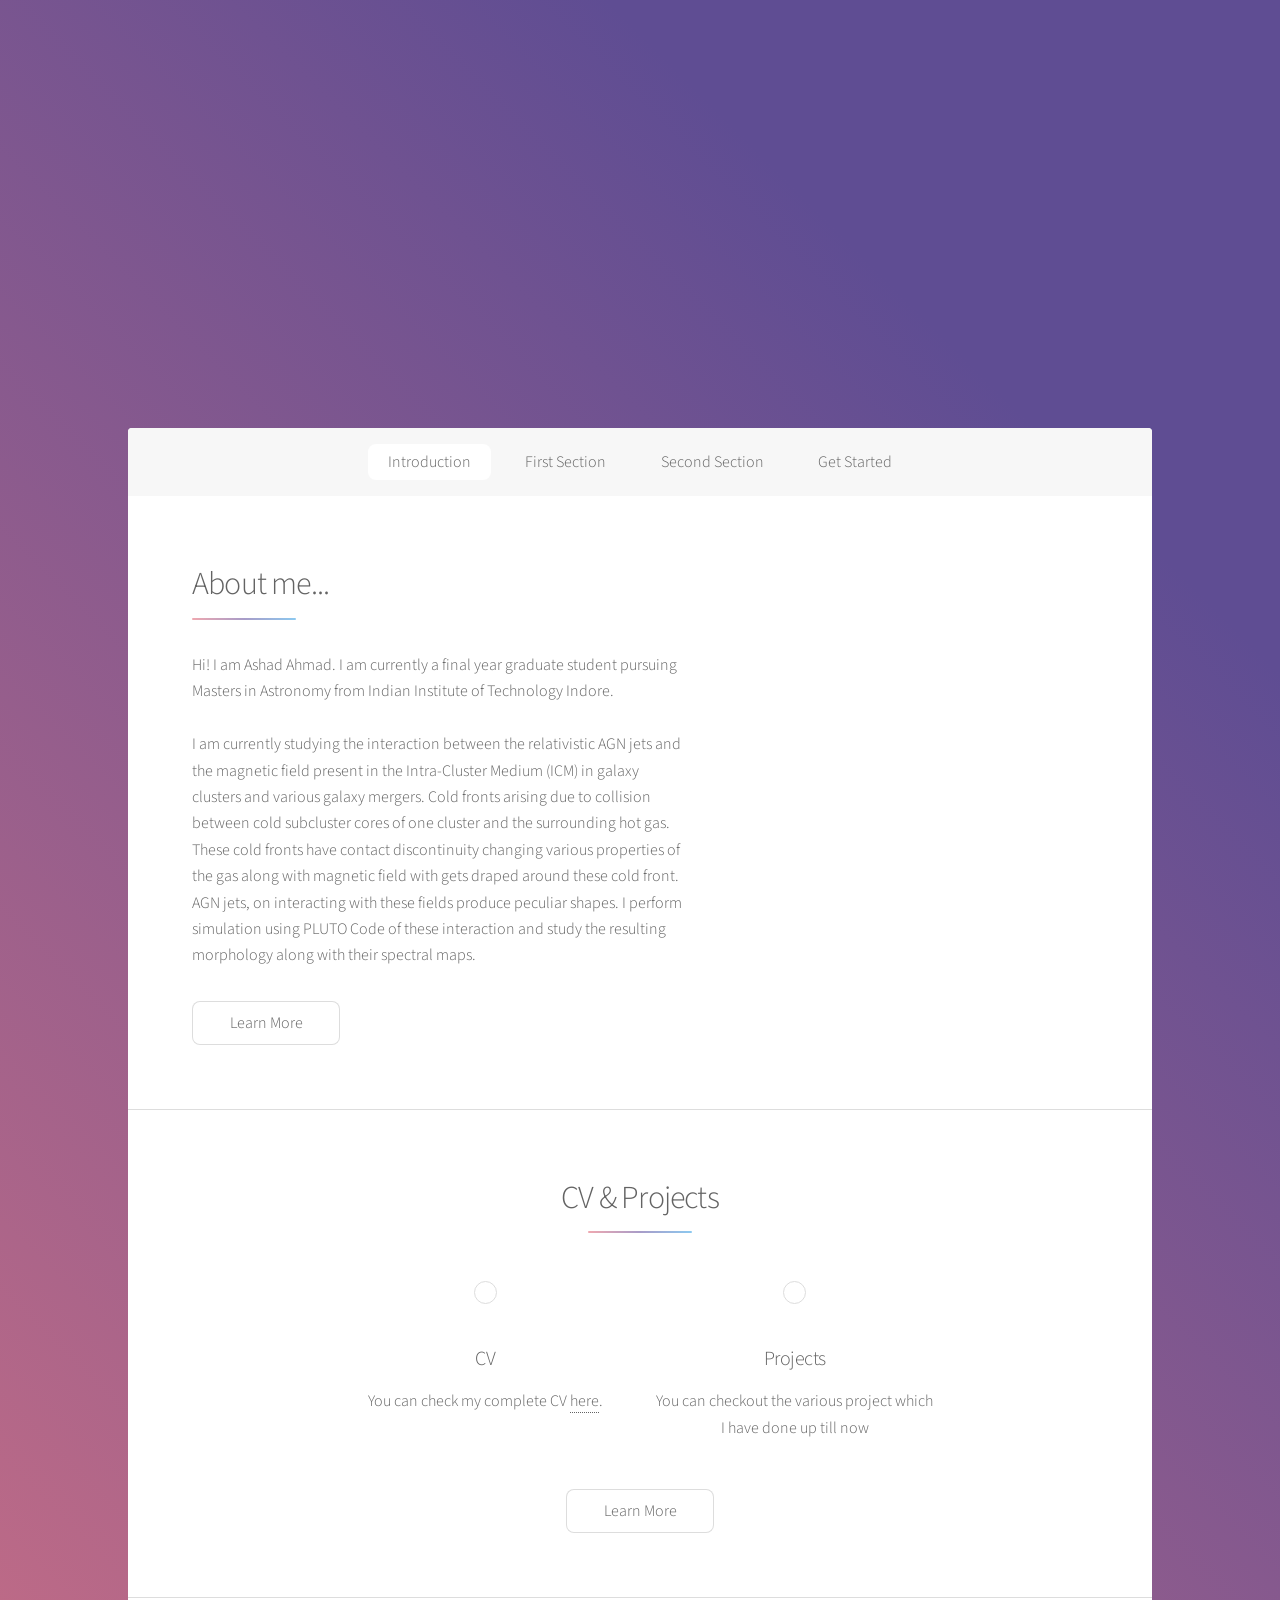
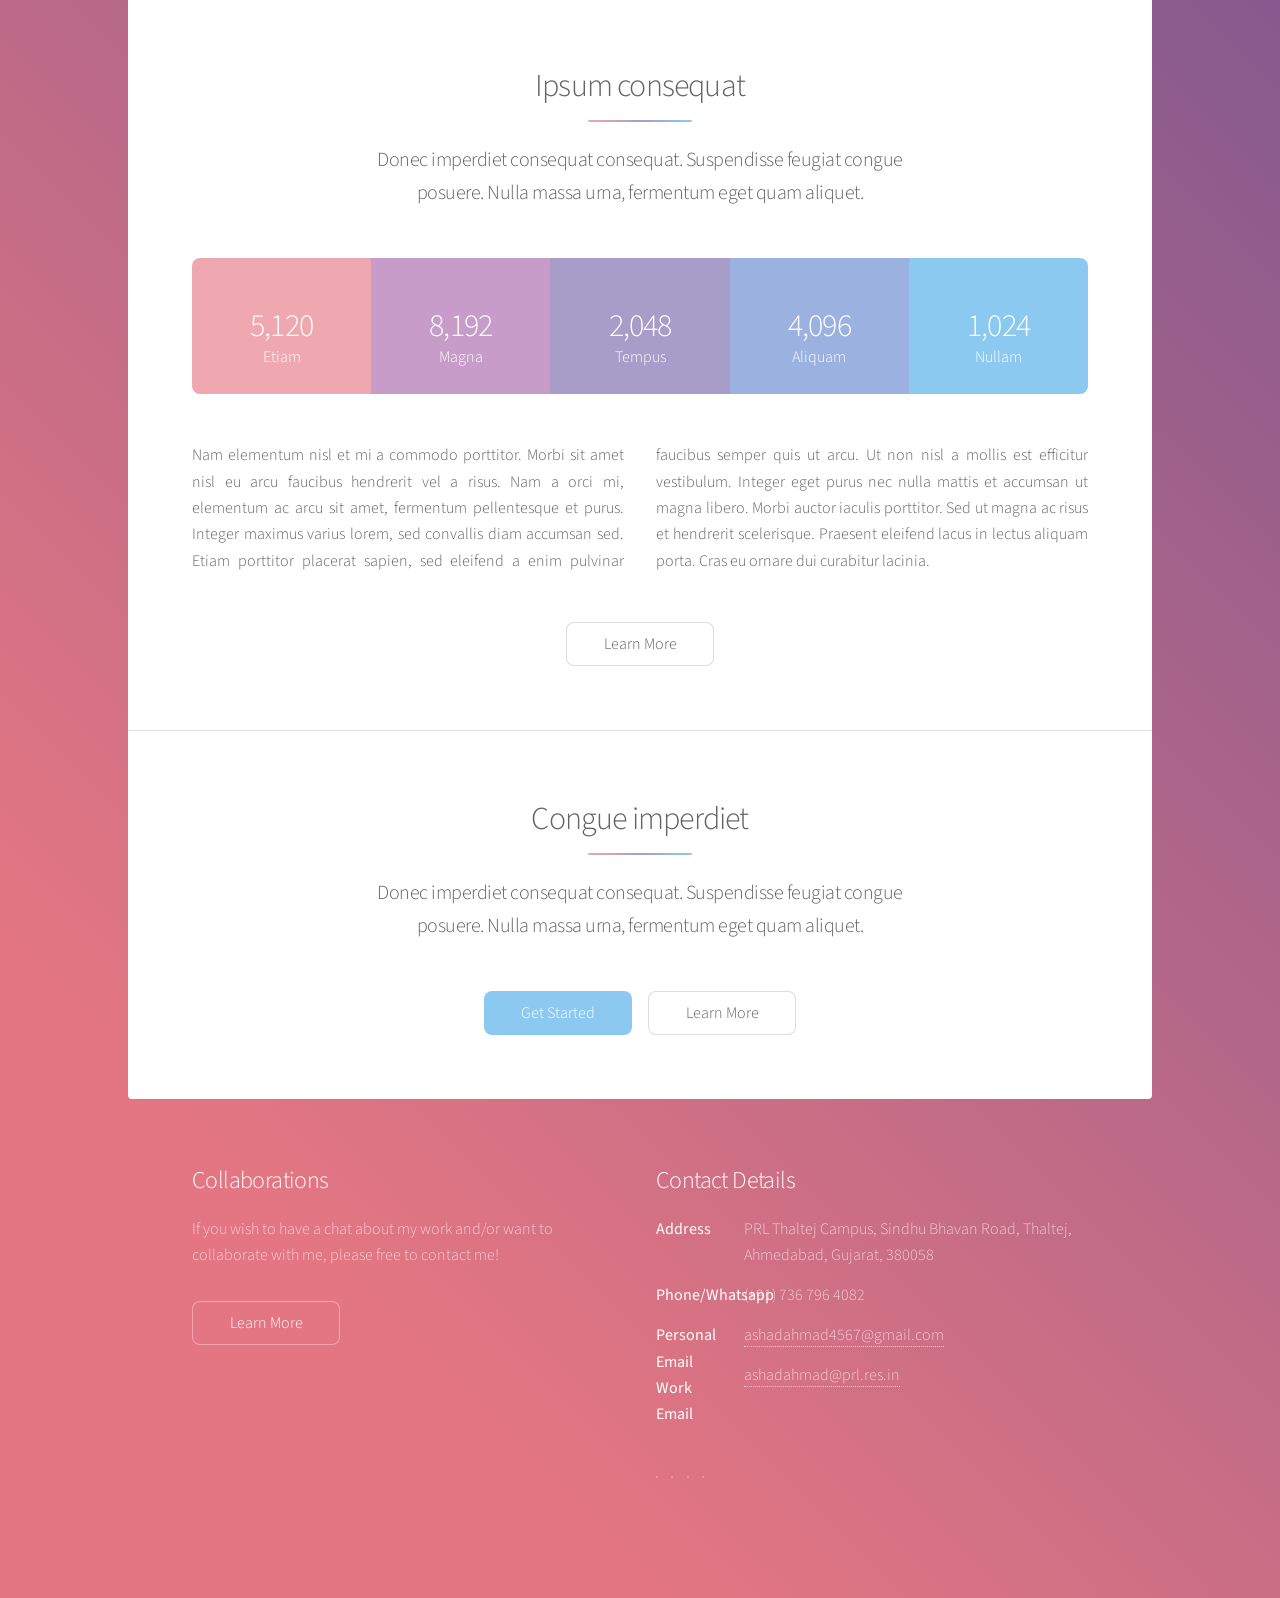
==== index.html @ d3d6478f "Updated video intro and animations" ====
<!DOCTYPE HTML>

<html>
	<head>
		<title>Ashad Ahmad</title>
		<meta charset="utf-8" />
		<meta name="viewport" content="width=device-width, initial-scale=1, user-scalable=no" />
		<link rel="stylesheet" href="assets/css/main.css" />
		<noscript><link rel="stylesheet" href="assets/css/noscript.css" /></noscript>
	</head>
	<body class="is-preload">

		<!-- Wrapper -->
			<div id="wrapper">

				<!-- Header -->
					<header id="header" class="alt">
						<div class="logo-container">
							<video class="logo-video" autoplay muted playsinline loop>
								<source src="images/avataar_vid.mp4" type="video/mp4" />
								Your browser does not support the video tag.
							</video>
						</div>
						<h1>Ashad Ahmad</h1>
						<p id="delayed-intro" class="hidden">Junior Research Fellow | Physical Research Laboratory (PRL), Ahmedabad | Aspiring Astrophysicist</p>

					</header>

				<!-- Nav -->
					<nav id="nav">
						<ul>
							<li><a href="#intro" class="active">Introduction</a></li>
							<li><a href="#first">First Section</a></li>
							<li><a href="#second">Second Section</a></li>
							<li><a href="#cta">Get Started</a></li>
						</ul>
					</nav>

				<!-- Main -->
					<div id="main">

						<!-- Introduction -->
							<section id="intro" class="main">
								<div class="spotlight">
									<div class="content">
										<header class="major">
											<h2>About me...</h2>
										</header>
										<p>Hi! I am Ashad Ahmad. I am currently a final year graduate student pursuing Masters
											in Astronomy from Indian Institute of Technology Indore. <br>
											<br>
											I am currently studying the interaction between the relativistic AGN jets and the magnetic field present in the Intra-Cluster Medium (ICM) in galaxy clusters and various galaxy mergers. Cold fronts arising due to collision between cold subcluster cores of one cluster and the surrounding hot gas. These cold fronts have contact discontinuity changing various properties of the gas along with magnetic field with gets draped around these cold front. AGN jets, on interacting with these fields produce peculiar shapes. I perform simulation using PLUTO Code of these interaction and study the resulting morphology along with their spectral maps.  
										</p>
										<ul class="actions">
											<li><a href="generic.html" class="button">Learn More</a></li>
										</ul>
									</div>
									<span class="image"><img src="images/asad_crpp.jpg" alt="" /></span>
								</div>
							</section>

						<!-- First Section -->
							<section id="first" class="main special">
								<header class="major">
									<h2>CV & Projects</h2>
								</header>
								<ul class="features">
									<li>
										<span class="icon major style3 fa-copy"></span>
										<h3>CV</h3>
										<p>You can check my complete CV <a href="my_cv.pdf" download="CV">here</a>.</p>
									</li>
									<li>
										<span class="icon solid major style1 fa-code"></span>
										<h3>Projects</h3>
										<p>You can checkout the various project which I have done up till now</p>
									</li>
									<!-- <li>
										<span class="icon major style5 fa-gem"></span>
										<h3>Dolor nullam</h3>
										<p>Sed lorem amet ipsum dolor et amet nullam consequat a feugiat consequat tempus veroeros sed consequat.</p>
									</li> -->
								</ul>
								<footer class="major">
									<ul class="actions special">
										<li><a href="generic.html" class="button">Learn More</a></li>
									</ul>
								</footer>
							</section>

						<!-- Second Section -->
							<section id="second" class="main special">
								<header class="major">
									<h2>Ipsum consequat</h2>
									<p>Donec imperdiet consequat consequat. Suspendisse feugiat congue<br />
									posuere. Nulla massa urna, fermentum eget quam aliquet.</p>
								</header>
								<ul class="statistics">
									<li class="style1">
										<span class="icon solid fa-code-branch"></span>
										<strong>5,120</strong> Etiam
									</li>
									<li class="style2">
										<span class="icon fa-folder-open"></span>
										<strong>8,192</strong> Magna
									</li>
									<li class="style3">
										<span class="icon solid fa-signal"></span>
										<strong>2,048</strong> Tempus
									</li>
									<li class="style4">
										<span class="icon solid fa-laptop"></span>
										<strong>4,096</strong> Aliquam
									</li>
									<li class="style5">
										<span class="icon fa-gem"></span>
										<strong>1,024</strong> Nullam
									</li>
								</ul>
								<p class="content">Nam elementum nisl et mi a commodo porttitor. Morbi sit amet nisl eu arcu faucibus hendrerit vel a risus. Nam a orci mi, elementum ac arcu sit amet, fermentum pellentesque et purus. Integer maximus varius lorem, sed convallis diam accumsan sed. Etiam porttitor placerat sapien, sed eleifend a enim pulvinar faucibus semper quis ut arcu. Ut non nisl a mollis est efficitur vestibulum. Integer eget purus nec nulla mattis et accumsan ut magna libero. Morbi auctor iaculis porttitor. Sed ut magna ac risus et hendrerit scelerisque. Praesent eleifend lacus in lectus aliquam porta. Cras eu ornare dui curabitur lacinia.</p>
								<footer class="major">
									<ul class="actions special">
										<li><a href="generic.html" class="button">Learn More</a></li>
									</ul>
								</footer>
							</section>

						<!-- Get Started -->
							<section id="cta" class="main special">
								<header class="major">
									<h2>Congue imperdiet</h2>
									<p>Donec imperdiet consequat consequat. Suspendisse feugiat congue<br />
									posuere. Nulla massa urna, fermentum eget quam aliquet.</p>
								</header>
								<footer class="major">
									<ul class="actions special">
										<li><a href="generic.html" class="button primary">Get Started</a></li>
										<li><a href="generic.html" class="button">Learn More</a></li>
									</ul>
								</footer>
							</section>

					</div>

				<!-- Footer -->
					<footer id="footer">
						<section>
							<h2>Collaborations</h2>
							<p>If you wish to have a chat about my work and/or want to collaborate with me,
								please free to contact me!
							</p>
							<ul class="actions">
								<li><a href="generic.html" class="button">Learn More</a></li>
							</ul>
						</section>
						<section>
							<h2>Contact Details</h2>
							<dl class="alt">
								<dt>Address</dt>
								<dd>PRL Thaltej Campus, Sindhu Bhavan Road,
									Thaltej, Ahmedabad, Gujarat, 380058
								</dd>
								<dt>Phone/Whatsapp</dt>
								<dd>(+91) 736 796 4082</dd>
								<dt>Personal Email</dt>
								<dd><a href="#">ashadahmad4567@gmail.com</a></dd>
								<dt>Work Email</dt>
								<dd><a href="#">ashadahmad@prl.res.in</a></dd>
							</dl>
							<ul class="icons">
								<li><a href="https://twitter.com/ahmadasad_7869" class="icon brands fa-twitter alt"><span class="label">Twitter</span></a></li>
								<li><a href="https://www.facebook.com/ashadahmad4567" class="icon brands fa-facebook-f alt"><span class="label">Facebook</span></a></li>
								<li><a href="https://www.instagram.com/ashadahmad4567/" class="icon brands fa-instagram alt"><span class="label">Instagram</span></a></li>
								<li><a href="https://github.com/ashadahmad7869" class="icon brands fa-github alt"><span class="label">GitHub</span></a></li>
							</ul>
						</section>
					</footer>

			</div>

		<!-- Scripts -->
			<script src="assets/js/jquery.min.js"></script>
			<script src="assets/js/jquery.scrollex.min.js"></script>
			<script src="assets/js/jquery.scrolly.min.js"></script>
			<script src="assets/js/browser.min.js"></script>
			<script src="assets/js/breakpoints.min.js"></script>
			<script src="assets/js/util.js"></script>
			<script src="assets/js/main.js"></script>
			<script>
				window.addEventListener("load", () => {
					setTimeout(() => {
						const intro = document.getElementById("delayed-intro");
						if (intro) {
							intro.classList.remove("hidden");
							intro.classList.add("fade-in");
						}
					}, 2000); // delay in milliseconds
				});
			</script>

	</body>
</html>
---- assets/css/main.css ----
@import url(fontawesome-all.min.css);
@import 'https://fonts.googleapis.com/css?family=Source+Sans+Pro:300,400';

/*
	Stellar by HTML5 UP
	html5up.net | @ajlkn
	Free for personal and commercial use under the CCA 3.0 license (html5up.net/license)
*/

html, body, div, span, applet, object,
iframe, h1, h2, h3, h4, h5, h6, p, blockquote,
pre, a, abbr, acronym, address, big, cite,
code, del, dfn, em, img, ins, kbd, q, s, samp,
small, strike, strong, sub, sup, tt, var, b,
u, i, center, dl, dt, dd, ol, ul, li, fieldset,
form, label, legend, table, caption, tbody,
tfoot, thead, tr, th, td, article, aside,
canvas, details, embed, figure, figcaption,
footer, header, hgroup, menu, nav, output, ruby,
section, summary, time, mark, audio, video {
	margin: 0;
	padding: 0;
	border: 0;
	font-size: 100%;
	font: inherit;
	vertical-align: baseline;}

article, aside, details, figcaption, figure,
footer, header, hgroup, menu, nav, section {
	display: block;}

body {
	line-height: 1;
}

ol, ul {
	list-style: none;
}

blockquote, q {
	quotes: none;
}

	blockquote:before, blockquote:after, q:before, q:after {
		content: '';
		content: none;
	}

table {
	border-collapse: collapse;
	border-spacing: 0;
}

body {
	-webkit-text-size-adjust: none;
}

mark {
	background-color: transparent;
	color: inherit;
}

input::-moz-focus-inner {
	border: 0;
	padding: 0;
}

input, select, textarea {
	-moz-appearance: none;
	-webkit-appearance: none;
	-ms-appearance: none;
	appearance: none;
}

/* Basic */

	@-ms-viewport {
		width: device-width;
	}

	body {
		-ms-overflow-style: scrollbar;
	}

	@media screen and (max-width: 480px) {

		html, body {
			min-width: 320px;
		}

	}

	html {
		box-sizing: border-box;
	}

	*, *:before, *:after {
		box-sizing: inherit;
	}

	body {
		background-color: #935d8c;
		background-image: url("images/overlay.png"), -moz-linear-gradient(45deg, #e37682 15%, #5f4d93 85%);
		background-image: url("images/overlay.png"), -webkit-linear-gradient(45deg, #e37682 15%, #5f4d93 85%);
		background-image: url("images/overlay.png"), -ms-linear-gradient(45deg, #e37682 15%, #5f4d93 85%);
		background-image: url("images/overlay.png"), linear-gradient(45deg, #e37682 15%, #5f4d93 85%);
	}

	/* body {
		background-image: url('/images/starry_bg.jpg');
		background-size: cover;
		background-position: center;
		background-attachment: scroll;
		background-repeat: no-repeat;
		background-color: black; 
	  } 
	*/

		body.is-preload *, body.is-preload *:before, body.is-preload *:after {
			-moz-animation: none !important;
			-webkit-animation: none !important;
			-ms-animation: none !important;
			animation: none !important;
			-moz-transition: none !important;
			-webkit-transition: none !important;
			-ms-transition: none !important;
			transition: none !important;
		}

/* Type */

	body {
		background-color: #935d8c;
		color: rgba(255, 255, 255, 0.65);
	}

	body, input, select, textarea {
		font-family: "Source Sans Pro", Helvetica, sans-serif;
		font-size: 17pt;
		font-weight: 300;
		line-height: 1.65;
	}

		@media screen and (max-width: 1680px) {

			body, input, select, textarea {
				font-size: 14pt;
			}

		}

		@media screen and (max-width: 1280px) {

			body, input, select, textarea {
				font-size: 12pt;
			}

		}

		@media screen and (max-width: 360px) {

			body, input, select, textarea {
				font-size: 11pt;
			}

		}

	a {
		-moz-transition: color 0.2s ease, border-bottom 0.2s ease;
		-webkit-transition: color 0.2s ease, border-bottom 0.2s ease;
		-ms-transition: color 0.2s ease, border-bottom 0.2s ease;
		transition: color 0.2s ease, border-bottom 0.2s ease;
		text-decoration: none;
		border-bottom: dotted 1px;
		color: inherit;
	}

		a:hover {
			border-bottom-color: transparent;
		}

	strong, b {
		font-weight: 400;
	}

	em, i {
		font-style: italic;
	}

	p {
		margin: 0 0 2em 0;
	}

		p.content {
			-moz-columns: 20em 2;
			-webkit-columns: 20em 2;
			-ms-columns: 20em 2;
			columns: 20em 2;
			-moz-column-gap: 2em;
			-webkit-column-gap: 2em;
			-ms-column-gap: 2em;
			column-gap: 2em;
			text-align: justify;
		}

	h1, h2, h3, h4, h5, h6 {
		font-weight: 300;
		line-height: 1.5;
		margin: 0 0 0.7em 0;
		letter-spacing: -0.025em;
	}

		h1 a, h2 a, h3 a, h4 a, h5 a, h6 a {
			color: inherit;
			text-decoration: none;
		}

	h1 {
		font-size: 2.5em;
		line-height: 1.2;
	}

	h2 {
		font-size: 1.5em;
	}

	h3 {
		font-size: 1.25em;
	}

	h4 {
		font-size: 1.1em;
	}

	h5 {
		font-size: 0.9em;
	}

	h6 {
		font-size: 0.7em;
	}

	@media screen and (max-width: 736px) {

		h1 {
			font-size: 2em;
		}

	}

	sub {
		font-size: 0.8em;
		position: relative;
		top: 0.5em;
	}

	sup {
		font-size: 0.8em;
		position: relative;
		top: -0.5em;
	}

	blockquote {
		border-left: solid 4px;
		font-style: italic;
		margin: 0 0 2em 0;
		padding: 0.5em 0 0.5em 2em;
	}

	code {
		border-radius: 8px;
		border: solid 1px;
		font-family: "Courier New", monospace;
		font-size: 0.9em;
		margin: 0 0.25em;
		padding: 0.25em 0.65em;
	}

	pre {
		-webkit-overflow-scrolling: touch;
		font-family: "Courier New", monospace;
		font-size: 0.9em;
		margin: 0 0 2em 0;
	}

		pre code {
			display: block;
			line-height: 1.75;
			padding: 1em 1.5em;
			overflow-x: auto;
		}

	hr {
		border: 0;
		border-bottom: solid 1px;
		margin: 2em 0;
	}

		hr.major {
			margin: 3em 0;
		}

	.align-left {
		text-align: left;
	}

	.align-center {
		text-align: center;
	}

	.align-right {
		text-align: right;
	}

	input, select, textarea {
		color: #ffffff;
	}

	a:hover {
		color: #ffffff;
	}

	strong, b {
		color: #ffffff;
	}

	h1, h2, h3, h4, h5, h6 {
		color: #ffffff;
	}

	blockquote {
		border-left-color: rgba(255, 255, 255, 0.35);
	}

	code {
		background: rgba(255, 255, 255, 0.075);
		border-color: rgba(255, 255, 255, 0.35);
	}

	hr {
		border-bottom-color: rgba(255, 255, 255, 0.35);
	}

/* Row */

	.row {
		display: flex;
		flex-wrap: wrap;
		box-sizing: border-box;
		align-items: stretch;
	}

		.row > * {
			box-sizing: border-box;
		}

		.row.gtr-uniform > * > :last-child {
			margin-bottom: 0;
		}

		.row.aln-left {
			justify-content: flex-start;
		}

		.row.aln-center {
			justify-content: center;
		}

		.row.aln-right {
			justify-content: flex-end;
		}

		.row.aln-top {
			align-items: flex-start;
		}

		.row.aln-middle {
			align-items: center;
		}

		.row.aln-bottom {
			align-items: flex-end;
		}

		.row > .imp {
			order: -1;
		}

		.row > .col-1 {
			width: 8.33333%;
		}

		.row > .off-1 {
			margin-left: 8.33333%;
		}

		.row > .col-2 {
			width: 16.66667%;
		}

		.row > .off-2 {
			margin-left: 16.66667%;
		}

		.row > .col-3 {
			width: 25%;
		}

		.row > .off-3 {
			margin-left: 25%;
		}

		.row > .col-4 {
			width: 33.33333%;
		}

		.row > .off-4 {
			margin-left: 33.33333%;
		}

		.row > .col-5 {
			width: 41.66667%;
		}

		.row > .off-5 {
			margin-left: 41.66667%;
		}

		.row > .col-6 {
			width: 50%;
		}

		.row > .off-6 {
			margin-left: 50%;
		}

		.row > .col-7 {
			width: 58.33333%;
		}

		.row > .off-7 {
			margin-left: 58.33333%;
		}

		.row > .col-8 {
			width: 66.66667%;
		}

		.row > .off-8 {
			margin-left: 66.66667%;
		}

		.row > .col-9 {
			width: 75%;
		}

		.row > .off-9 {
			margin-left: 75%;
		}

		.row > .col-10 {
			width: 83.33333%;
		}

		.row > .off-10 {
			margin-left: 83.33333%;
		}

		.row > .col-11 {
			width: 91.66667%;
		}

		.row > .off-11 {
			margin-left: 91.66667%;
		}

		.row > .col-12 {
			width: 100%;
		}

		.row > .off-12 {
			margin-left: 100%;
		}

		.row.gtr-0 {
			margin-top: 0;
			margin-left: 0em;
		}

			.row.gtr-0 > * {
				padding: 0 0 0 0em;
			}

			.row.gtr-0.gtr-uniform {
				margin-top: 0em;
			}

				.row.gtr-0.gtr-uniform > * {
					padding-top: 0em;
				}

		.row.gtr-25 {
			margin-top: 0;
			margin-left: -0.375em;
		}

			.row.gtr-25 > * {
				padding: 0 0 0 0.375em;
			}

			.row.gtr-25.gtr-uniform {
				margin-top: -0.375em;
			}

				.row.gtr-25.gtr-uniform > * {
					padding-top: 0.375em;
				}

		.row.gtr-50 {
			margin-top: 0;
			margin-left: -0.75em;
		}

			.row.gtr-50 > * {
				padding: 0 0 0 0.75em;
			}

			.row.gtr-50.gtr-uniform {
				margin-top: -0.75em;
			}

				.row.gtr-50.gtr-uniform > * {
					padding-top: 0.75em;
				}

		.row {
			margin-top: 0;
			margin-left: -1.5em;
		}

			.row > * {
				padding: 0 0 0 1.5em;
			}

			.row.gtr-uniform {
				margin-top: -1.5em;
			}

				.row.gtr-uniform > * {
					padding-top: 1.5em;
				}

		.row.gtr-150 {
			margin-top: 0;
			margin-left: -2.25em;
		}

			.row.gtr-150 > * {
				padding: 0 0 0 2.25em;
			}

			.row.gtr-150.gtr-uniform {
				margin-top: -2.25em;
			}

				.row.gtr-150.gtr-uniform > * {
					padding-top: 2.25em;
				}

		.row.gtr-200 {
			margin-top: 0;
			margin-left: -3em;
		}

			.row.gtr-200 > * {
				padding: 0 0 0 3em;
			}

			.row.gtr-200.gtr-uniform {
				margin-top: -3em;
			}

				.row.gtr-200.gtr-uniform > * {
					padding-top: 3em;
				}

		@media screen and (max-width: 1680px) {

			.row {
				display: flex;
				flex-wrap: wrap;
				box-sizing: border-box;
				align-items: stretch;
			}

				.row > * {
					box-sizing: border-box;
				}

				.row.gtr-uniform > * > :last-child {
					margin-bottom: 0;
				}

				.row.aln-left {
					justify-content: flex-start;
				}

				.row.aln-center {
					justify-content: center;
				}

				.row.aln-right {
					justify-content: flex-end;
				}

				.row.aln-top {
					align-items: flex-start;
				}

				.row.aln-middle {
					align-items: center;
				}

				.row.aln-bottom {
					align-items: flex-end;
				}

				.row > .imp-xlarge {
					order: -1;
				}

				.row > .col-1-xlarge {
					width: 8.33333%;
				}

				.row > .off-1-xlarge {
					margin-left: 8.33333%;
				}

				.row > .col-2-xlarge {
					width: 16.66667%;
				}

				.row > .off-2-xlarge {
					margin-left: 16.66667%;
				}

				.row > .col-3-xlarge {
					width: 25%;
				}

				.row > .off-3-xlarge {
					margin-left: 25%;
				}

				.row > .col-4-xlarge {
					width: 33.33333%;
				}

				.row > .off-4-xlarge {
					margin-left: 33.33333%;
				}

				.row > .col-5-xlarge {
					width: 41.66667%;
				}

				.row > .off-5-xlarge {
					margin-left: 41.66667%;
				}

				.row > .col-6-xlarge {
					width: 50%;
				}

				.row > .off-6-xlarge {
					margin-left: 50%;
				}

				.row > .col-7-xlarge {
					width: 58.33333%;
				}

				.row > .off-7-xlarge {
					margin-left: 58.33333%;
				}

				.row > .col-8-xlarge {
					width: 66.66667%;
				}

				.row > .off-8-xlarge {
					margin-left: 66.66667%;
				}

				.row > .col-9-xlarge {
					width: 75%;
				}

				.row > .off-9-xlarge {
					margin-left: 75%;
				}

				.row > .col-10-xlarge {
					width: 83.33333%;
				}

				.row > .off-10-xlarge {
					margin-left: 83.33333%;
				}

				.row > .col-11-xlarge {
					width: 91.66667%;
				}

				.row > .off-11-xlarge {
					margin-left: 91.66667%;
				}

				.row > .col-12-xlarge {
					width: 100%;
				}

				.row > .off-12-xlarge {
					margin-left: 100%;
				}

				.row.gtr-0 {
					margin-top: 0;
					margin-left: 0em;
				}

					.row.gtr-0 > * {
						padding: 0 0 0 0em;
					}

					.row.gtr-0.gtr-uniform {
						margin-top: 0em;
					}

						.row.gtr-0.gtr-uniform > * {
							padding-top: 0em;
						}

				.row.gtr-25 {
					margin-top: 0;
					margin-left: -0.375em;
				}

					.row.gtr-25 > * {
						padding: 0 0 0 0.375em;
					}

					.row.gtr-25.gtr-uniform {
						margin-top: -0.375em;
					}

						.row.gtr-25.gtr-uniform > * {
							padding-top: 0.375em;
						}

				.row.gtr-50 {
					margin-top: 0;
					margin-left: -0.75em;
				}

					.row.gtr-50 > * {
						padding: 0 0 0 0.75em;
					}

					.row.gtr-50.gtr-uniform {
						margin-top: -0.75em;
					}

						.row.gtr-50.gtr-uniform > * {
							padding-top: 0.75em;
						}

				.row {
					margin-top: 0;
					margin-left: -1.5em;
				}

					.row > * {
						padding: 0 0 0 1.5em;
					}

					.row.gtr-uniform {
						margin-top: -1.5em;
					}

						.row.gtr-uniform > * {
							padding-top: 1.5em;
						}

				.row.gtr-150 {
					margin-top: 0;
					margin-left: -2.25em;
				}

					.row.gtr-150 > * {
						padding: 0 0 0 2.25em;
					}

					.row.gtr-150.gtr-uniform {
						margin-top: -2.25em;
					}

						.row.gtr-150.gtr-uniform > * {
							padding-top: 2.25em;
						}

				.row.gtr-200 {
					margin-top: 0;
					margin-left: -3em;
				}

					.row.gtr-200 > * {
						padding: 0 0 0 3em;
					}

					.row.gtr-200.gtr-uniform {
						margin-top: -3em;
					}

						.row.gtr-200.gtr-uniform > * {
							padding-top: 3em;
						}

		}

		@media screen and (max-width: 1280px) {

			.row {
				display: flex;
				flex-wrap: wrap;
				box-sizing: border-box;
				align-items: stretch;
			}

				.row > * {
					box-sizing: border-box;
				}

				.row.gtr-uniform > * > :last-child {
					margin-bottom: 0;
				}

				.row.aln-left {
					justify-content: flex-start;
				}

				.row.aln-center {
					justify-content: center;
				}

				.row.aln-right {
					justify-content: flex-end;
				}

				.row.aln-top {
					align-items: flex-start;
				}

				.row.aln-middle {
					align-items: center;
				}

				.row.aln-bottom {
					align-items: flex-end;
				}

				.row > .imp-large {
					order: -1;
				}

				.row > .col-1-large {
					width: 8.33333%;
				}

				.row > .off-1-large {
					margin-left: 8.33333%;
				}

				.row > .col-2-large {
					width: 16.66667%;
				}

				.row > .off-2-large {
					margin-left: 16.66667%;
				}

				.row > .col-3-large {
					width: 25%;
				}

				.row > .off-3-large {
					margin-left: 25%;
				}

				.row > .col-4-large {
					width: 33.33333%;
				}

				.row > .off-4-large {
					margin-left: 33.33333%;
				}

				.row > .col-5-large {
					width: 41.66667%;
				}

				.row > .off-5-large {
					margin-left: 41.66667%;
				}

				.row > .col-6-large {
					width: 50%;
				}

				.row > .off-6-large {
					margin-left: 50%;
				}

				.row > .col-7-large {
					width: 58.33333%;
				}

				.row > .off-7-large {
					margin-left: 58.33333%;
				}

				.row > .col-8-large {
					width: 66.66667%;
				}

				.row > .off-8-large {
					margin-left: 66.66667%;
				}

				.row > .col-9-large {
					width: 75%;
				}

				.row > .off-9-large {
					margin-left: 75%;
				}

				.row > .col-10-large {
					width: 83.33333%;
				}

				.row > .off-10-large {
					margin-left: 83.33333%;
				}

				.row > .col-11-large {
					width: 91.66667%;
				}

				.row > .off-11-large {
					margin-left: 91.66667%;
				}

				.row > .col-12-large {
					width: 100%;
				}

				.row > .off-12-large {
					margin-left: 100%;
				}

				.row.gtr-0 {
					margin-top: 0;
					margin-left: 0em;
				}

					.row.gtr-0 > * {
						padding: 0 0 0 0em;
					}

					.row.gtr-0.gtr-uniform {
						margin-top: 0em;
					}

						.row.gtr-0.gtr-uniform > * {
							padding-top: 0em;
						}

				.row.gtr-25 {
					margin-top: 0;
					margin-left: -0.375em;
				}

					.row.gtr-25 > * {
						padding: 0 0 0 0.375em;
					}

					.row.gtr-25.gtr-uniform {
						margin-top: -0.375em;
					}

						.row.gtr-25.gtr-uniform > * {
							padding-top: 0.375em;
						}

				.row.gtr-50 {
					margin-top: 0;
					margin-left: -0.75em;
				}

					.row.gtr-50 > * {
						padding: 0 0 0 0.75em;
					}

					.row.gtr-50.gtr-uniform {
						margin-top: -0.75em;
					}

						.row.gtr-50.gtr-uniform > * {
							padding-top: 0.75em;
						}

				.row {
					margin-top: 0;
					margin-left: -1.5em;
				}

					.row > * {
						padding: 0 0 0 1.5em;
					}

					.row.gtr-uniform {
						margin-top: -1.5em;
					}

						.row.gtr-uniform > * {
							padding-top: 1.5em;
						}

				.row.gtr-150 {
					margin-top: 0;
					margin-left: -2.25em;
				}

					.row.gtr-150 > * {
						padding: 0 0 0 2.25em;
					}

					.row.gtr-150.gtr-uniform {
						margin-top: -2.25em;
					}

						.row.gtr-150.gtr-uniform > * {
							padding-top: 2.25em;
						}

				.row.gtr-200 {
					margin-top: 0;
					margin-left: -3em;
				}

					.row.gtr-200 > * {
						padding: 0 0 0 3em;
					}

					.row.gtr-200.gtr-uniform {
						margin-top: -3em;
					}

						.row.gtr-200.gtr-uniform > * {
							padding-top: 3em;
						}

		}

		@media screen and (max-width: 980px) {

			.row {
				display: flex;
				flex-wrap: wrap;
				box-sizing: border-box;
				align-items: stretch;
			}

				.row > * {
					box-sizing: border-box;
				}

				.row.gtr-uniform > * > :last-child {
					margin-bottom: 0;
				}

				.row.aln-left {
					justify-content: flex-start;
				}

				.row.aln-center {
					justify-content: center;
				}

				.row.aln-right {
					justify-content: flex-end;
				}

				.row.aln-top {
					align-items: flex-start;
				}

				.row.aln-middle {
					align-items: center;
				}

				.row.aln-bottom {
					align-items: flex-end;
				}

				.row > .imp-medium {
					order: -1;
				}

				.row > .col-1-medium {
					width: 8.33333%;
				}

				.row > .off-1-medium {
					margin-left: 8.33333%;
				}

				.row > .col-2-medium {
					width: 16.66667%;
				}

				.row > .off-2-medium {
					margin-left: 16.66667%;
				}

				.row > .col-3-medium {
					width: 25%;
				}

				.row > .off-3-medium {
					margin-left: 25%;
				}

				.row > .col-4-medium {
					width: 33.33333%;
				}

				.row > .off-4-medium {
					margin-left: 33.33333%;
				}

				.row > .col-5-medium {
					width: 41.66667%;
				}

				.row > .off-5-medium {
					margin-left: 41.66667%;
				}

				.row > .col-6-medium {
					width: 50%;
				}

				.row > .off-6-medium {
					margin-left: 50%;
				}

				.row > .col-7-medium {
					width: 58.33333%;
				}

				.row > .off-7-medium {
					margin-left: 58.33333%;
				}

				.row > .col-8-medium {
					width: 66.66667%;
				}

				.row > .off-8-medium {
					margin-left: 66.66667%;
				}

				.row > .col-9-medium {
					width: 75%;
				}

				.row > .off-9-medium {
					margin-left: 75%;
				}

				.row > .col-10-medium {
					width: 83.33333%;
				}

				.row > .off-10-medium {
					margin-left: 83.33333%;
				}

				.row > .col-11-medium {
					width: 91.66667%;
				}

				.row > .off-11-medium {
					margin-left: 91.66667%;
				}

				.row > .col-12-medium {
					width: 100%;
				}

				.row > .off-12-medium {
					margin-left: 100%;
				}

				.row.gtr-0 {
					margin-top: 0;
					margin-left: 0em;
				}

					.row.gtr-0 > * {
						padding: 0 0 0 0em;
					}

					.row.gtr-0.gtr-uniform {
						margin-top: 0em;
					}

						.row.gtr-0.gtr-uniform > * {
							padding-top: 0em;
						}

				.row.gtr-25 {
					margin-top: 0;
					margin-left: -0.375em;
				}

					.row.gtr-25 > * {
						padding: 0 0 0 0.375em;
					}

					.row.gtr-25.gtr-uniform {
						margin-top: -0.375em;
					}

						.row.gtr-25.gtr-uniform > * {
							padding-top: 0.375em;
						}

				.row.gtr-50 {
					margin-top: 0;
					margin-left: -0.75em;
				}

					.row.gtr-50 > * {
						padding: 0 0 0 0.75em;
					}

					.row.gtr-50.gtr-uniform {
						margin-top: -0.75em;
					}

						.row.gtr-50.gtr-uniform > * {
							padding-top: 0.75em;
						}

				.row {
					margin-top: 0;
					margin-left: -1.5em;
				}

					.row > * {
						padding: 0 0 0 1.5em;
					}

					.row.gtr-uniform {
						margin-top: -1.5em;
					}

						.row.gtr-uniform > * {
							padding-top: 1.5em;
						}

				.row.gtr-150 {
					margin-top: 0;
					margin-left: -2.25em;
				}

					.row.gtr-150 > * {
						padding: 0 0 0 2.25em;
					}

					.row.gtr-150.gtr-uniform {
						margin-top: -2.25em;
					}

						.row.gtr-150.gtr-uniform > * {
							padding-top: 2.25em;
						}

				.row.gtr-200 {
					margin-top: 0;
					margin-left: -3em;
				}

					.row.gtr-200 > * {
						padding: 0 0 0 3em;
					}

					.row.gtr-200.gtr-uniform {
						margin-top: -3em;
					}

						.row.gtr-200.gtr-uniform > * {
							padding-top: 3em;
						}

		}

		@media screen and (max-width: 736px) {

			.row {
				display: flex;
				flex-wrap: wrap;
				box-sizing: border-box;
				align-items: stretch;
			}

				.row > * {
					box-sizing: border-box;
				}

				.row.gtr-uniform > * > :last-child {
					margin-bottom: 0;
				}

				.row.aln-left {
					justify-content: flex-start;
				}

				.row.aln-center {
					justify-content: center;
				}

				.row.aln-right {
					justify-content: flex-end;
				}

				.row.aln-top {
					align-items: flex-start;
				}

				.row.aln-middle {
					align-items: center;
				}

				.row.aln-bottom {
					align-items: flex-end;
				}

				.row > .imp-small {
					order: -1;
				}

				.row > .col-1-small {
					width: 8.33333%;
				}

				.row > .off-1-small {
					margin-left: 8.33333%;
				}

				.row > .col-2-small {
					width: 16.66667%;
				}

				.row > .off-2-small {
					margin-left: 16.66667%;
				}

				.row > .col-3-small {
					width: 25%;
				}

				.row > .off-3-small {
					margin-left: 25%;
				}

				.row > .col-4-small {
					width: 33.33333%;
				}

				.row > .off-4-small {
					margin-left: 33.33333%;
				}

				.row > .col-5-small {
					width: 41.66667%;
				}

				.row > .off-5-small {
					margin-left: 41.66667%;
				}

				.row > .col-6-small {
					width: 50%;
				}

				.row > .off-6-small {
					margin-left: 50%;
				}

				.row > .col-7-small {
					width: 58.33333%;
				}

				.row > .off-7-small {
					margin-left: 58.33333%;
				}

				.row > .col-8-small {
					width: 66.66667%;
				}

				.row > .off-8-small {
					margin-left: 66.66667%;
				}

				.row > .col-9-small {
					width: 75%;
				}

				.row > .off-9-small {
					margin-left: 75%;
				}

				.row > .col-10-small {
					width: 83.33333%;
				}

				.row > .off-10-small {
					margin-left: 83.33333%;
				}

				.row > .col-11-small {
					width: 91.66667%;
				}

				.row > .off-11-small {
					margin-left: 91.66667%;
				}

				.row > .col-12-small {
					width: 100%;
				}

				.row > .off-12-small {
					margin-left: 100%;
				}

				.row.gtr-0 {
					margin-top: 0;
					margin-left: 0em;
				}

					.row.gtr-0 > * {
						padding: 0 0 0 0em;
					}

					.row.gtr-0.gtr-uniform {
						margin-top: 0em;
					}

						.row.gtr-0.gtr-uniform > * {
							padding-top: 0em;
						}

				.row.gtr-25 {
					margin-top: 0;
					margin-left: -0.25em;
				}

					.row.gtr-25 > * {
						padding: 0 0 0 0.25em;
					}

					.row.gtr-25.gtr-uniform {
						margin-top: -0.25em;
					}

						.row.gtr-25.gtr-uniform > * {
							padding-top: 0.25em;
						}

				.row.gtr-50 {
					margin-top: 0;
					margin-left: -0.5em;
				}

					.row.gtr-50 > * {
						padding: 0 0 0 0.5em;
					}

					.row.gtr-50.gtr-uniform {
						margin-top: -0.5em;
					}

						.row.gtr-50.gtr-uniform > * {
							padding-top: 0.5em;
						}

				.row {
					margin-top: 0;
					margin-left: -1em;
				}

					.row > * {
						padding: 0 0 0 1em;
					}

					.row.gtr-uniform {
						margin-top: -1em;
					}

						.row.gtr-uniform > * {
							padding-top: 1em;
						}

				.row.gtr-150 {
					margin-top: 0;
					margin-left: -1.5em;
				}

					.row.gtr-150 > * {
						padding: 0 0 0 1.5em;
					}

					.row.gtr-150.gtr-uniform {
						margin-top: -1.5em;
					}

						.row.gtr-150.gtr-uniform > * {
							padding-top: 1.5em;
						}

				.row.gtr-200 {
					margin-top: 0;
					margin-left: -2em;
				}

					.row.gtr-200 > * {
						padding: 0 0 0 2em;
					}

					.row.gtr-200.gtr-uniform {
						margin-top: -2em;
					}

						.row.gtr-200.gtr-uniform > * {
							padding-top: 2em;
						}

		}

		@media screen and (max-width: 480px) {

			.row {
				display: flex;
				flex-wrap: wrap;
				box-sizing: border-box;
				align-items: stretch;
			}

				.row > * {
					box-sizing: border-box;
				}

				.row.gtr-uniform > * > :last-child {
					margin-bottom: 0;
				}

				.row.aln-left {
					justify-content: flex-start;
				}

				.row.aln-center {
					justify-content: center;
				}

				.row.aln-right {
					justify-content: flex-end;
				}

				.row.aln-top {
					align-items: flex-start;
				}

				.row.aln-middle {
					align-items: center;
				}

				.row.aln-bottom {
					align-items: flex-end;
				}

				.row > .imp-xsmall {
					order: -1;
				}

				.row > .col-1-xsmall {
					width: 8.33333%;
				}

				.row > .off-1-xsmall {
					margin-left: 8.33333%;
				}

				.row > .col-2-xsmall {
					width: 16.66667%;
				}

				.row > .off-2-xsmall {
					margin-left: 16.66667%;
				}

				.row > .col-3-xsmall {
					width: 25%;
				}

				.row > .off-3-xsmall {
					margin-left: 25%;
				}

				.row > .col-4-xsmall {
					width: 33.33333%;
				}

				.row > .off-4-xsmall {
					margin-left: 33.33333%;
				}

				.row > .col-5-xsmall {
					width: 41.66667%;
				}

				.row > .off-5-xsmall {
					margin-left: 41.66667%;
				}

				.row > .col-6-xsmall {
					width: 50%;
				}

				.row > .off-6-xsmall {
					margin-left: 50%;
				}

				.row > .col-7-xsmall {
					width: 58.33333%;
				}

				.row > .off-7-xsmall {
					margin-left: 58.33333%;
				}

				.row > .col-8-xsmall {
					width: 66.66667%;
				}

				.row > .off-8-xsmall {
					margin-left: 66.66667%;
				}

				.row > .col-9-xsmall {
					width: 75%;
				}

				.row > .off-9-xsmall {
					margin-left: 75%;
				}

				.row > .col-10-xsmall {
					width: 83.33333%;
				}

				.row > .off-10-xsmall {
					margin-left: 83.33333%;
				}

				.row > .col-11-xsmall {
					width: 91.66667%;
				}

				.row > .off-11-xsmall {
					margin-left: 91.66667%;
				}

				.row > .col-12-xsmall {
					width: 100%;
				}

				.row > .off-12-xsmall {
					margin-left: 100%;
				}

				.row.gtr-0 {
					margin-top: 0;
					margin-left: 0em;
				}

					.row.gtr-0 > * {
						padding: 0 0 0 0em;
					}

					.row.gtr-0.gtr-uniform {
						margin-top: 0em;
					}

						.row.gtr-0.gtr-uniform > * {
							padding-top: 0em;
						}

				.row.gtr-25 {
					margin-top: 0;
					margin-left: -0.3125em;
				}

					.row.gtr-25 > * {
						padding: 0 0 0 0.3125em;
					}

					.row.gtr-25.gtr-uniform {
						margin-top: -0.3125em;
					}

						.row.gtr-25.gtr-uniform > * {
							padding-top: 0.3125em;
						}

				.row.gtr-50 {
					margin-top: 0;
					margin-left: -0.625em;
				}

					.row.gtr-50 > * {
						padding: 0 0 0 0.625em;
					}

					.row.gtr-50.gtr-uniform {
						margin-top: -0.625em;
					}

						.row.gtr-50.gtr-uniform > * {
							padding-top: 0.625em;
						}

				.row {
					margin-top: 0;
					margin-left: -1.25em;
				}

					.row > * {
						padding: 0 0 0 1.25em;
					}

					.row.gtr-uniform {
						margin-top: -1.25em;
					}

						.row.gtr-uniform > * {
							padding-top: 1.25em;
						}

				.row.gtr-150 {
					margin-top: 0;
					margin-left: -1.875em;
				}

					.row.gtr-150 > * {
						padding: 0 0 0 1.875em;
					}

					.row.gtr-150.gtr-uniform {
						margin-top: -1.875em;
					}

						.row.gtr-150.gtr-uniform > * {
							padding-top: 1.875em;
						}

				.row.gtr-200 {
					margin-top: 0;
					margin-left: -2.5em;
				}

					.row.gtr-200 > * {
						padding: 0 0 0 2.5em;
					}

					.row.gtr-200.gtr-uniform {
						margin-top: -2.5em;
					}

						.row.gtr-200.gtr-uniform > * {
							padding-top: 2.5em;
						}

		}

/* Box */

	.box {
		border-radius: 8px;
		border: solid;
		margin-bottom: 2em;
		padding: 1.5em;
	}

		.box > :last-child,
		.box > :last-child > :last-child,
		.box > :last-child > :last-child > :last-child {
			margin-bottom: 0;
		}

		.box.alt {
			border: 0;
			border-radius: 0;
			padding: 0;
		}

	.box {
		border-color: rgba(255, 255, 255, 0.35);
	}

/* Button */

	input[type="submit"],
	input[type="reset"],
	input[type="button"],
	button,
	.button {
		-moz-appearance: none;
		-webkit-appearance: none;
		-ms-appearance: none;
		appearance: none;
		-moz-transition: background-color 0.2s ease-in-out, color 0.2s ease-in-out;
		-webkit-transition: background-color 0.2s ease-in-out, color 0.2s ease-in-out;
		-ms-transition: background-color 0.2s ease-in-out, color 0.2s ease-in-out;
		transition: background-color 0.2s ease-in-out, color 0.2s ease-in-out;
		border-radius: 8px;
		border: 0;
		cursor: pointer;
		display: inline-block;
		font-weight: 300;
		height: 2.75em;
		line-height: 2.75em;
		min-width: 9.25em;
		padding: 0 1.5em;
		text-align: center;
		text-decoration: none;
		white-space: nowrap;
	}

		input[type="submit"].icon,
		input[type="reset"].icon,
		input[type="button"].icon,
		button.icon,
		.button.icon {
			padding-left: 1.35em;
		}

			input[type="submit"].icon:before,
			input[type="reset"].icon:before,
			input[type="button"].icon:before,
			button.icon:before,
			.button.icon:before {
				margin-right: 0.5em;
			}

		input[type="submit"].fit,
		input[type="reset"].fit,
		input[type="button"].fit,
		button.fit,
		.button.fit {
			width: 100%;
		}

		input[type="submit"].small,
		input[type="reset"].small,
		input[type="button"].small,
		button.small,
		.button.small {
			font-size: 0.8em;
		}

		input[type="submit"].large,
		input[type="reset"].large,
		input[type="button"].large,
		button.large,
		.button.large {
			font-size: 1.35em;
		}

		input[type="submit"].disabled, input[type="submit"]:disabled,
		input[type="reset"].disabled,
		input[type="reset"]:disabled,
		input[type="button"].disabled,
		input[type="button"]:disabled,
		button.disabled,
		button:disabled,
		.button.disabled,
		.button:disabled {
			pointer-events: none;
			opacity: 0.25;
		}

		@media screen and (max-width: 736px) {

			input[type="submit"],
			input[type="reset"],
			input[type="button"],
			button,
			.button {
				min-width: 0;
			}

		}

	input[type="submit"],
	input[type="reset"],
	input[type="button"],
	button,
	.button {
		background-color: transparent;
		box-shadow: inset 0 0 0 1px rgba(255, 255, 255, 0.35);
		color: #ffffff !important;
	}

		input[type="submit"]:hover,
		input[type="reset"]:hover,
		input[type="button"]:hover,
		button:hover,
		.button:hover {
			background-color: rgba(255, 255, 255, 0.075);
		}

		input[type="submit"]:active,
		input[type="reset"]:active,
		input[type="button"]:active,
		button:active,
		.button:active {
			background-color: rgba(255, 255, 255, 0.2);
		}

		input[type="submit"].icon:before,
		input[type="reset"].icon:before,
		input[type="button"].icon:before,
		button.icon:before,
		.button.icon:before {
			color: rgba(255, 255, 255, 0.5);
		}

		input[type="submit"].primary,
		input[type="reset"].primary,
		input[type="button"].primary,
		button.primary,
		.button.primary {
			background-color: #8cc9f0;
			color: #ffffff !important;
			box-shadow: none;
		}

			input[type="submit"].primary:hover,
			input[type="reset"].primary:hover,
			input[type="button"].primary:hover,
			button.primary:hover,
			.button.primary:hover {
				background-color: #9acff2;
			}

			input[type="submit"].primary:active,
			input[type="reset"].primary:active,
			input[type="button"].primary:active,
			button.primary:active,
			.button.primary:active {
				background-color: #7ec3ee;
			}

			input[type="submit"].primary.icon:before,
			input[type="reset"].primary.icon:before,
			input[type="button"].primary.icon:before,
			button.primary.icon:before,
			.button.primary.icon:before {
				color: #ffffff !important;
			}

/* Form */

	form {
		margin: 0 0 2em 0;
	}

	label {
		display: block;
		font-size: 0.9em;
		font-weight: 400;
		margin: 0 0 1em 0;
	}

	input[type="text"],
	input[type="password"],
	input[type="email"],
	select,
	textarea {
		-moz-appearance: none;
		-webkit-appearance: none;
		-ms-appearance: none;
		appearance: none;
		border-radius: 8px;
		border: solid 1px;
		color: inherit;
		display: block;
		outline: 0;
		padding: 0 1em;
		text-decoration: none;
		width: 100%;
	}

		input[type="text"]:invalid,
		input[type="password"]:invalid,
		input[type="email"]:invalid,
		select:invalid,
		textarea:invalid {
			box-shadow: none;
		}

	select {
		background-size: 1.25rem;
		background-repeat: no-repeat;
		background-position: calc(100% - 1rem) center;
		height: 2.75em;
		padding-right: 2.75em;
		text-overflow: ellipsis;
	}

		select:focus::-ms-value {
			background-color: transparent;
		}

		select::-ms-expand {
			display: none;
		}

	input[type="text"],
	input[type="password"],
	input[type="email"],
	select {
		height: 2.75em;
	}

	textarea {
		padding: 0.75em 1em;
	}

	input[type="checkbox"],
	input[type="radio"] {
		-moz-appearance: none;
		-webkit-appearance: none;
		-ms-appearance: none;
		appearance: none;
		display: block;
		float: left;
		margin-right: -2em;
		opacity: 0;
		width: 1em;
		z-index: -1;
	}

		input[type="checkbox"] + label,
		input[type="radio"] + label {
			text-decoration: none;
			cursor: pointer;
			display: inline-block;
			font-size: 1em;
			font-weight: 300;
			padding-left: 2.4em;
			padding-right: 0.75em;
			position: relative;
		}

			input[type="checkbox"] + label:before,
			input[type="radio"] + label:before {
				-moz-osx-font-smoothing: grayscale;
				-webkit-font-smoothing: antialiased;
				display: inline-block;
				font-style: normal;
				font-variant: normal;
				text-rendering: auto;
				line-height: 1;
				text-transform: none !important;
				font-family: 'Font Awesome 5 Free';
				font-weight: 900;
			}

			input[type="checkbox"] + label:before,
			input[type="radio"] + label:before {
				border-radius: 8px;
				border: solid 1px;
				content: '';
				display: inline-block;
				font-size: 0.8em;
				height: 2.0625em;
				left: 0;
				line-height: 2.0625em;
				position: absolute;
				text-align: center;
				top: 0;
				width: 2.0625em;
			}

		input[type="checkbox"]:checked + label:before,
		input[type="radio"]:checked + label:before {
			content: '\f00c';
		}

	input[type="checkbox"] + label:before {
		border-radius: 8px;
	}

	input[type="radio"] + label:before {
		border-radius: 100%;
	}

	::-webkit-input-placeholder {
		opacity: 1.0;
	}

	:-moz-placeholder {
		opacity: 1.0;
	}

	::-moz-placeholder {
		opacity: 1.0;
	}

	:-ms-input-placeholder {
		opacity: 1.0;
	}

	label {
		color: #ffffff;
	}

	input[type="text"],
	input[type="password"],
	input[type="email"],
	select,
	textarea {
		background-color: rgba(255, 255, 255, 0.075);
		border-color: rgba(255, 255, 255, 0.35);
	}

		input[type="text"]:focus,
		input[type="password"]:focus,
		input[type="email"]:focus,
		select:focus,
		textarea:focus {
			border-color: #8cc9f0;
			box-shadow: 0 0 0 1px #8cc9f0;
		}

	select {
		background-image: url("data:image/svg+xml;charset=utf8,%3Csvg xmlns='http://www.w3.org/2000/svg' width='40' height='40' preserveAspectRatio='none' viewBox='0 0 40 40'%3E%3Cpath d='M9.4,12.3l10.4,10.4l10.4-10.4c0.2-0.2,0.5-0.4,0.9-0.4c0.3,0,0.6,0.1,0.9,0.4l3.3,3.3c0.2,0.2,0.4,0.5,0.4,0.9 c0,0.4-0.1,0.6-0.4,0.9L20.7,31.9c-0.2,0.2-0.5,0.4-0.9,0.4c-0.3,0-0.6-0.1-0.9-0.4L4.3,17.3c-0.2-0.2-0.4-0.5-0.4-0.9 c0-0.4,0.1-0.6,0.4-0.9l3.3-3.3c0.2-0.2,0.5-0.4,0.9-0.4S9.1,12.1,9.4,12.3z' fill='rgba(255, 255, 255, 0.35)' /%3E%3C/svg%3E");
	}

		select option {
			color: #ffffff;
			background: #935d8c;
		}

	input[type="checkbox"] + label,
	input[type="radio"] + label {
		color: rgba(255, 255, 255, 0.65);
	}

		input[type="checkbox"] + label:before,
		input[type="radio"] + label:before {
			background: rgba(255, 255, 255, 0.075);
			border-color: rgba(255, 255, 255, 0.35);
		}

	input[type="checkbox"]:checked + label:before,
	input[type="radio"]:checked + label:before {
		background-color: #ffffff;
		border-color: #ffffff;
		color: #935d8c;
	}

	input[type="checkbox"]:focus + label:before,
	input[type="radio"]:focus + label:before {
		border-color: #8cc9f0;
		box-shadow: 0 0 0 1px #8cc9f0;
	}

	::-webkit-input-placeholder {
		color: rgba(255, 255, 255, 0.5) !important;
	}

	:-moz-placeholder {
		color: rgba(255, 255, 255, 0.5) !important;
	}

	::-moz-placeholder {
		color: rgba(255, 255, 255, 0.5) !important;
	}

	:-ms-input-placeholder {
		color: rgba(255, 255, 255, 0.5) !important;
	}

	.formerize-placeholder {
		color: rgba(255, 255, 255, 0.5) !important;
	}

/* Icon */

	.icon {
		text-decoration: none;
		-moz-transition: background-color 0.2s ease-in-out, color 0.2s ease-in-out;
		-webkit-transition: background-color 0.2s ease-in-out, color 0.2s ease-in-out;
		-ms-transition: background-color 0.2s ease-in-out, color 0.2s ease-in-out;
		transition: background-color 0.2s ease-in-out, color 0.2s ease-in-out;
		border-bottom: none;
		position: relative;
	}

		.icon:before {
			-moz-osx-font-smoothing: grayscale;
			-webkit-font-smoothing: antialiased;
			display: inline-block;
			font-style: normal;
			font-variant: normal;
			text-rendering: auto;
			line-height: 1;
			text-transform: none !important;
			font-family: 'Font Awesome 5 Free';
			font-weight: 400;
		}

		.icon > .label {
			display: none;
		}

		.icon:before {
			line-height: solid;
		}

		.icon.solid:before {
			font-weight: 900;
		}

		.icon.brands:before {
			font-family: 'Font Awesome 5 Brands';
		}

		.icon.major {
			border: solid 1px;
			display: inline-block;
			border-radius: 100%;
			padding: 0.65em;
			margin: 0 0 2em 0;
			cursor: default;
		}

			.icon.major:before {
				display: inline-block;
				font-size: 6.25rem;
				width: 2.25em;
				height: 2.25em;
				line-height: 2.2em;
				border-radius: 100%;
				border: solid 1px;
				text-align: center;
			}

		.icon.alt {
			display: inline-block;
			border: solid 1px;
			border-radius: 100%;
		}

			.icon.alt:before {
				display: block;
				font-size: 1.25em;
				width: 2em;
				height: 2em;
				text-align: center;
				line-height: 2em;
			}

		.icon.style1 {
			color: #efa8b0;
		}

		.icon.style2 {
			color: #c79cc8;
		}

		.icon.style3 {
			color: #a89cc8;
		}

		.icon.style4 {
			color: #9bb2e1;
		}

		.icon.style5 {
			color: #8cc9f0;
		}

		@media screen and (max-width: 1680px) {

			.icon.major:before {
				font-size: 5.5rem;
			}

		}

		@media screen and (max-width: 1280px) {

			.icon.major:before {
				font-size: 4.75rem;
			}

		}

		@media screen and (max-width: 736px) {

			.icon.major {
				margin: 0 0 1.5em 0;
				padding: 0.35em;
			}

				.icon.major:before {
					font-size: 3.5rem;
				}

		}

	.icon.major {
		border-color: rgba(255, 255, 255, 0.35);
	}

		.icon.major:before {
			border-color: rgba(255, 255, 255, 0.35);
		}

	.icon.alt {
		border-color: rgba(255, 255, 255, 0.35);
		color: #ffffff;
	}

		.icon.alt:hover {
			background-color: rgba(255, 255, 255, 0.075);
		}

		.icon.alt:active {
			background-color: rgba(255, 255, 255, 0.2);
		}

/* Image */

	.image {
		border-radius: 50%;
		border: 10px;
		display: inline-block;
		position: relative;
	}

		.image img {
			border-radius: 50%;
			display: block;
		}

		.image.left, .image.right {
			max-width: 40%;
		}

			.image.left img, .image.right img {
				width: 100%;
			}

		.image.left {
			float: left;
			margin: 0 1.5em 1em 0;
			top: 0.25em;
		}

		.image.right {
			float: right;
			margin: 0 0 1em 1.5em;
			top: 0.25em;
		}

		.image.fit {
			display: block;
			margin: 0 0 2em 0;
			width: 100%;
		}

			.image.fit img {
				width: 100%;
			}

		.image.main {
			display: block;
			margin: 0 0 3em 0;
			width: 100%;
		}

			.image.main img {
				width: 100%;
			}

/* List */

	ol {
		list-style: decimal;
		margin: 0 0 2em 0;
		padding-left: 1.25em;
	}

		ol li {
			padding-left: 0.25em;
		}

	ul {
		list-style: disc;
		margin: 0 0 2em 0;
		padding-left: 1em;
	}

		ul li {
			padding-left: 0.5em;
		}

		ul.alt {
			list-style: none;
			padding-left: 0;
		}

			ul.alt li {
				border-top: solid 1px;
				padding: 0.5em 0;
			}

				ul.alt li:first-child {
					border-top: 0;
					padding-top: 0;
				}

	dl {
		margin: 0 0 2em 0;
	}

		dl dt {
			display: block;
			font-weight: 400;
			margin: 0 0 1em 0;
		}

		dl dd {
			margin-left: 2em;
		}

		dl.alt dt {
			display: block;
			width: 3em;
			margin: 0;
			clear: left;
			float: left;
		}

		dl.alt dd {
			margin: 0 0 0.85em 5.5em;
		}

		dl.alt:after {
			content: '';
			display: block;
			clear: both;
		}

	ul.alt li {
		border-top-color: rgba(255, 255, 255, 0.35);
	}

	dl dt {
		color: #ffffff;
	}

/* Actions */

	ul.actions {
		display: -moz-flex;
		display: -webkit-flex;
		display: -ms-flex;
		display: flex;
		cursor: default;
		list-style: none;
		margin-left: -1em;
		padding-left: 0;
	}

		ul.actions li {
			padding: 0 0 0 1em;
			vertical-align: middle;
		}

		ul.actions.special {
			-moz-justify-content: center;
			-webkit-justify-content: center;
			-ms-justify-content: center;
			justify-content: center;
			width: 100%;
			margin-left: 0;
		}

			ul.actions.special li:first-child {
				padding-left: 0;
			}

		ul.actions.stacked {
			-moz-flex-direction: column;
			-webkit-flex-direction: column;
			-ms-flex-direction: column;
			flex-direction: column;
			margin-left: 0;
		}

			ul.actions.stacked li {
				padding: 1.3em 0 0 0;
			}

				ul.actions.stacked li:first-child {
					padding-top: 0;
				}

		ul.actions.fit {
			width: calc(100% + 1em);
		}

			ul.actions.fit li {
				-moz-flex-grow: 1;
				-webkit-flex-grow: 1;
				-ms-flex-grow: 1;
				flex-grow: 1;
				-moz-flex-shrink: 1;
				-webkit-flex-shrink: 1;
				-ms-flex-shrink: 1;
				flex-shrink: 1;
				width: 100%;
			}

				ul.actions.fit li > * {
					width: 100%;
				}

			ul.actions.fit.stacked {
				width: 100%;
			}

		@media screen and (max-width: 480px) {

			ul.actions:not(.fixed) {
				-moz-flex-direction: column;
				-webkit-flex-direction: column;
				-ms-flex-direction: column;
				flex-direction: column;
				margin-left: 0;
				width: 100% !important;
			}

				ul.actions:not(.fixed) li {
					-moz-flex-grow: 1;
					-webkit-flex-grow: 1;
					-ms-flex-grow: 1;
					flex-grow: 1;
					-moz-flex-shrink: 1;
					-webkit-flex-shrink: 1;
					-ms-flex-shrink: 1;
					flex-shrink: 1;
					padding: 1em 0 0 0;
					text-align: center;
					width: 100%;
				}

					ul.actions:not(.fixed) li > * {
						width: 100%;
					}

					ul.actions:not(.fixed) li:first-child {
						padding-top: 0;
					}

					ul.actions:not(.fixed) li input[type="submit"],
					ul.actions:not(.fixed) li input[type="reset"],
					ul.actions:not(.fixed) li input[type="button"],
					ul.actions:not(.fixed) li button,
					ul.actions:not(.fixed) li .button {
						width: 100%;
					}

						ul.actions:not(.fixed) li input[type="submit"].icon:before,
						ul.actions:not(.fixed) li input[type="reset"].icon:before,
						ul.actions:not(.fixed) li input[type="button"].icon:before,
						ul.actions:not(.fixed) li button.icon:before,
						ul.actions:not(.fixed) li .button.icon:before {
							margin-left: -0.5rem;
						}

		}

/* Icons */

	ul.icons {
		cursor: default;
		list-style: none;
		padding-left: 0;
	}

		ul.icons li {
			display: inline-block;
			padding: 0 0.65em 0 0;
		}

			ul.icons li:last-child {
				padding-right: 0 !important;
			}

/* Section/Article */

	section.special, article.special {
		text-align: center;
	}

	header.major {
		margin-bottom: 3em;
	}

		header.major h2 {
			font-size: 2em;
		}

			header.major h2:after {
				display: block;
				content: '';
				width: 3.25em;
				height: 2px;
				margin: 0.3em 0 0.3em 0;
				border-radius: 2px;
			}

				section.special header.major h2:after, article.special header.major h2:after {
					margin-left: auto;
					margin-right: auto;
				}

		header.major p {
			font-size: 1.25em;
			letter-spacing: -0.025em;
		}

		header.major.special {
			text-align: center;
		}

			header.major.special h2:after {
				margin-left: auto;
				margin-right: auto;
			}

	footer.major {
		margin-top: 3em;
	}

	@media screen and (max-width: 736px) {

		header.major {
			margin-bottom: 0;
		}

			header.major h2 {
				font-size: 1.5em;
			}

			header.major p {
				font-size: 1em;
				letter-spacing: 0;
			}

				header.major p br {
					display: none;
				}

		footer.major {
			margin-top: 0;
		}

	}

	header.major h2:after {
		background-color: rgba(255, 255, 255, 0.35);
	}

/* Table */

	.table-wrapper {
		-webkit-overflow-scrolling: touch;
		overflow-x: auto;
	}

	table {
		margin: 0 0 2em 0;
		width: 100%;
	}

		table tbody tr {
			border: solid 1px;
			border-left: 0;
			border-right: 0;
		}

		table td {
			padding: 0.75em 0.75em;
		}

		table th {
			font-size: 0.9em;
			font-weight: 400;
			padding: 0 0.75em 0.75em 0.75em;
			text-align: left;
		}

		table thead {
			border-bottom: solid 2px;
		}

		table tfoot {
			border-top: solid 2px;
		}

		table.alt {
			border-collapse: separate;
		}

			table.alt tbody tr td {
				border: solid 1px;
				border-left-width: 0;
				border-top-width: 0;
			}

				table.alt tbody tr td:first-child {
					border-left-width: 1px;
				}

			table.alt tbody tr:first-child td {
				border-top-width: 1px;
			}

			table.alt thead {
				border-bottom: 0;
			}

			table.alt tfoot {
				border-top: 0;
			}

	table tbody tr {
		border-color: rgba(255, 255, 255, 0.35);
	}

		table tbody tr:nth-child(2n + 1) {
			background-color: rgba(255, 255, 255, 0.075);
		}

	table th {
		color: #ffffff;
	}

	table thead {
		border-bottom-color: rgba(255, 255, 255, 0.35);
	}

	table tfoot {
		border-top-color: rgba(255, 255, 255, 0.35);
	}

	table.alt tbody tr td {
		border-color: rgba(255, 255, 255, 0.35);
	}

/* Features */

	.features {
		display: -moz-flex;
		display: -webkit-flex;
		display: -ms-flex;
		display: flex;
		-moz-flex-wrap: wrap;
		-webkit-flex-wrap: wrap;
		-ms-flex-wrap: wrap;
		flex-wrap: wrap;
		-moz-justify-content: center;
		-webkit-justify-content: center;
		-ms-justify-content: center;
		justify-content: center;
		width: calc(100% + 2em);
		margin: 0 0 3em -2em;
		padding: 0;
		list-style: none;
	}

		.features li {
			width: calc(33.33333% - 2em);
			margin-left: 2em;
			margin-top: 3em;
			padding: 0;
		}

			.features li:nth-child(1), .features li:nth-child(2), .features li:nth-child(3) {
				margin-top: 0;
			}

			.features li > :last-child {
				margin-bottom: 0;
			}

		@media screen and (max-width: 980px) {

			.features li {
				width: calc(50% - 2em);
			}

				.features li:nth-child(3) {
					margin-top: 3em;
				}

		}

		@media screen and (max-width: 736px) {

			.features {
				width: 100%;
				margin: 0 0 2em 0;
			}

				.features li {
					width: 100%;
					margin-left: 0;
					margin-top: 2em;
				}

					.features li:nth-child(2), .features li:nth-child(3) {
						margin-top: 2em;
					}

		}

/* Statistics */

	.statistics {
		display: -moz-flex;
		display: -webkit-flex;
		display: -ms-flex;
		display: flex;
		width: 100%;
		margin: 0 0 3em 0;
		padding: 0;
		list-style: none;
		cursor: default;
	}

		.statistics li {
			-moz-flex: 1;
			-webkit-flex: 1;
			-ms-flex: 1;
			flex: 1;
			padding: 1.5em;
			color: #ffffff;
			text-align: center;
		}

			.statistics li.style1 {
				background-color: #efa8b0;
			}

			.statistics li.style2 {
				background-color: #c79cc8;
			}

			.statistics li.style3 {
				background-color: #a89cc8;
			}

			.statistics li.style4 {
				background-color: #9bb2e1;
			}

			.statistics li.style5 {
				background-color: #8cc9f0;
			}

			.statistics li strong, .statistics li b {
				display: block;
				font-size: 2em;
				line-height: 1.1;
				color: inherit !important;
				font-weight: 300;
				letter-spacing: -0.025em;
			}

			.statistics li:first-child {
				border-top-left-radius: 8px;
				border-bottom-left-radius: 8px;
			}

			.statistics li:last-child {
				border-top-right-radius: 8px;
				border-bottom-right-radius: 8px;
			}

			.statistics li .icon {
				display: inline-block;
			}

				.statistics li .icon:before {
					font-size: 2.75rem;
					line-height: 1.3;
				}

		@media screen and (max-width: 980px) {

			.statistics li strong, .statistics li b {
				font-size: 1.5em;
			}

		}

		@media screen and (max-width: 736px) {

			.statistics {
				display: block;
				width: 20em;
				max-width: 100%;
				margin: 0 auto 2em auto;
			}

				.statistics li:first-child {
					border-bottom-left-radius: 0;
					border-top-right-radius: 8px;
				}

				.statistics li:last-child {
					border-top-right-radius: 0;
					border-bottom-left-radius: 8px;
				}

				.statistics li .icon:before {
					font-size: 3.75rem;
				}

				.statistics li strong, .statistics li b {
					font-size: 2.5em;
				}

		}

/* Spotlight */

	.spotlight {
		display: -moz-flex;
		display: -webkit-flex;
		display: -ms-flex;
		display: flex;
		-moz-align-items: center;
		-webkit-align-items: center;
		-ms-align-items: center;
		align-items: center;
		margin: 0 0 2em 0;
	}

		.spotlight .content {
			-moz-flex: 1;
			-webkit-flex: 1;
			-ms-flex: 1;
			flex: 1;
		}

			.spotlight .content > :last-child {
				margin-bottom: 0;
			}

			.spotlight .content header.major {
				margin: 0 0 2em 0;
			}

		.spotlight .image {
			display: inline-block;
			margin-left: 4em;
			padding: 0.65em;
			border-radius: 20%;
			border: 0;
		}

			.spotlight .image img {
				display: block;
				border-radius: 20%;
				width: 20em;
			}

		@media screen and (max-width: 980px) {

			.spotlight {
				-moz-flex-direction: column-reverse;
				-webkit-flex-direction: column-reverse;
				-ms-flex-direction: column-reverse;
				flex-direction: column-reverse;
				text-align: center;
			}

				.spotlight .content {
					-moz-flex: 0 1 auto;
					-webkit-flex: 0 1 auto;
					-ms-flex: 0 1 auto;
					flex: 0 1 auto;
					width: 100%;
				}

					.spotlight .content header.major h2:after {
						margin-left: auto;
						margin-right: auto;
					}

					.spotlight .content .actions {
						-moz-justify-content: center;
						-webkit-justify-content: center;
						-ms-justify-content: center;
						justify-content: center;
						width: calc(100% + 1em);
					}

				.spotlight .image {
					-moz-flex: 0 1 auto;
					-webkit-flex: 0 1 auto;
					-ms-flex: 0 1 auto;
					flex: 0 1 auto;
					margin-left: 0;
					margin-bottom: 2em;
				}

		}

		@media screen and (max-width: 736px) {

			.spotlight .image {
				padding: 0.35em;
			}

				.spotlight .image img {
					width: 12em;
				}

		}

	.spotlight .image {
		border-color: rgba(255, 255, 255, 0.35);
	}

/* Header */

	#header {
		padding: 5em 5em 1em 5em ;
		text-align: center;
	}

		#header h1 {
			margin: 0 0 0.25em 0;
		}

		#header p {
			font-size: 1.25em;
			letter-spacing: -0.025em;
		}

		#header.alt {
			padding: 7em 5em 4em 5em ;
		}

			#header.alt h1 {
				font-size: 3.25em;
			}

			#header.alt > * {
				-moz-transition: opacity 3s ease;
				-webkit-transition: opacity 3s ease;
				-ms-transition: opacity 3s ease;
				transition: opacity 3s ease;
				-moz-transition-delay: 0.5s;
				-webkit-transition-delay: 0.5s;
				-ms-transition-delay: 0.5s;
				transition-delay: 0.5s;
				opacity: 1;
			}

			#header.alt .logo {
				-moz-transition: opacity 1.25s ease, -moz-transform 0.5s ease;
				-webkit-transition: opacity 1.25s ease, -webkit-transform 0.5s ease;
				-ms-transition: opacity 1.25s ease, -ms-transform 0.5s ease;
				transition: opacity 1.25s ease, transform 0.5s ease;
				-moz-transition-delay: 0s;
				-webkit-transition-delay: 0s;
				-ms-transition-delay: 0s;
				transition-delay: 0s;
				display: block;
				margin: 0 0 1.5em 0;
			}

				#header.alt .logo img {
					display: block;
					margin: 0 auto;
					max-width: 75%;
				}

		@media screen and (max-width: 1280px) {

			#header {
				padding: 4em 4em 0.1em 4em ;
			}

				#header.alt {
					padding: 6em 4em 3em 4em ;
				}

		}

		@media screen and (max-width: 980px) {

			#header {
				padding: 4em 3em 0.1em 3em ;
			}

				#header.alt {
					padding: 5em 3em 2em 3em ;
				}

		}

		@media screen and (max-width: 736px) {

			#header {
				padding: 3em 2em 0.1em 2em ;
			}

				#header p {
					font-size: 1em;
					letter-spacing: 0;
				}

					#header p br {
						display: none;
					}

				#header.alt {
					padding: 4em 2em 1em 2em ;
				}

					#header.alt h1 {
						font-size: 2.5em;
					}

		}

		@media screen and (max-width: 480px) {

			#header {
				padding: 3em 1.5em 0.1em 1.5em ;
			}

				#header.alt {
					padding: 4em 1.5em 1em 1.5em ;
				}

		}

		@media screen and (max-width: 360px) {

			#header {
				padding: 2.5em 1em 0.1em 1em ;
			}

				#header.alt {
					padding: 3.5em 1em 0.5em 1em ;
				}

		}

		body.is-preload #header.alt > * {
			opacity: 0;
		}

		body.is-preload #header.alt .logo {
			-moz-transform: scale(0.8) rotate(-30deg);
			-webkit-transform: scale(0.8) rotate(-30deg);
			-ms-transform: scale(0.8) rotate(-30deg);
			transform: scale(0.8) rotate(-30deg);
		}

/* Nav */

	#nav {
		-moz-transition: background-color 0.2s ease, border-top-left-radius 0.2s ease, border-top-right-radius 0.2s ease, padding 0.2s ease;
		-webkit-transition: background-color 0.2s ease, border-top-left-radius 0.2s ease, border-top-right-radius 0.2s ease, padding 0.2s ease;
		-ms-transition: background-color 0.2s ease, border-top-left-radius 0.2s ease, border-top-right-radius 0.2s ease, padding 0.2s ease;
		transition: background-color 0.2s ease, border-top-left-radius 0.2s ease, border-top-right-radius 0.2s ease, padding 0.2s ease;
		background-color: #ffffff;
		color: #636363;
		position: absolute;
		width: 64em;
		max-width: calc(100% - 4em);
		padding: 1em;
		background-color: #f7f7f7;
		border-top-left-radius: 0.25em;
		border-top-right-radius: 0.25em;
		cursor: default;
		text-align: center;
	}

		#nav input, #nav select, #nav textarea {
			color: #636363;
		}

		#nav a:hover {
			color: #636363;
		}

		#nav strong, #nav b {
			color: #636363;
		}

		#nav h1, #nav h2, #nav h3, #nav h4, #nav h5, #nav h6 {
			color: #636363;
		}

		#nav blockquote {
			border-left-color: #dddddd;
		}

		#nav code {
			background: rgba(222, 222, 222, 0.25);
			border-color: #dddddd;
		}

		#nav hr {
			border-bottom-color: #dddddd;
		}

		#nav + #main {
			padding-top: 4.25em;
		}

		#nav ul {
			margin: 0;
			padding: 0;
			list-style: none;
		}

			#nav ul li {
				-moz-transition: margin 0.2s ease;
				-webkit-transition: margin 0.2s ease;
				-ms-transition: margin 0.2s ease;
				transition: margin 0.2s ease;
				display: inline-block;
				margin: 0 0.35em;
				padding: 0;
				vertical-align: middle;
			}

				#nav ul li a {
					-moz-transition: font-size 0.2s ease;
					-webkit-transition: font-size 0.2s ease;
					-ms-transition: font-size 0.2s ease;
					transition: font-size 0.2s ease;
					display: inline-block;
					height: 2.25em;
					line-height: 2.25em;
					padding: 0 1.25em;
					border: 0;
					border-radius: 8px;
					box-shadow: inset 0 0 0 1px transparent;
				}

					#nav ul li a:hover {
						background-color: rgba(222, 222, 222, 0.25);
					}

					#nav ul li a.active {
						background-color: #ffffff;
						box-shadow: none;
					}

		#nav.alt {
			position: fixed;
			top: 0;
			padding: 0.5em 1em;
			background-color: rgba(247, 247, 247, 0.95);
			border-top-left-radius: 0;
			border-top-right-radius: 0;
			z-index: 10000;
		}

			#nav.alt ul li {
				margin: 0 0.175em;
			}

				#nav.alt ul li a {
					font-size: 0.9em;
				}

		@media screen and (max-width: 736px) {

			#nav {
				display: none;
			}

				#nav + #main {
					padding-top: 0;
				}

		}

/* Main */

	#main {
		background-color: #ffffff;
		color: #636363;
		border-radius: 0.25em;
	}

		#main input, #main select, #main textarea {
			color: #636363;
		}

		#main a:hover {
			color: #636363;
		}

		#main strong, #main b {
			color: #636363;
		}

		#main h1, #main h2, #main h3, #main h4, #main h5, #main h6 {
			color: #636363;
		}

		#main blockquote {
			border-left-color: #dddddd;
		}

		#main code {
			background: rgba(222, 222, 222, 0.25);
			border-color: #dddddd;
		}

		#main hr {
			border-bottom-color: #dddddd;
		}

		#main .box {
			border-color: #dddddd;
		}

		#main input[type="submit"],
		#main input[type="reset"],
		#main input[type="button"],
		#main button,
		#main .button {
			background-color: transparent;
			box-shadow: inset 0 0 0 1px #dddddd;
			color: #636363 !important;
		}

			#main input[type="submit"]:hover,
			#main input[type="reset"]:hover,
			#main input[type="button"]:hover,
			#main button:hover,
			#main .button:hover {
				background-color: rgba(222, 222, 222, 0.25);
			}

			#main input[type="submit"]:active,
			#main input[type="reset"]:active,
			#main input[type="button"]:active,
			#main button:active,
			#main .button:active {
				background-color: rgba(222, 222, 222, 0.5);
			}

			#main input[type="submit"].icon:before,
			#main input[type="reset"].icon:before,
			#main input[type="button"].icon:before,
			#main button.icon:before,
			#main .button.icon:before {
				color: rgba(99, 99, 99, 0.25);
			}

			#main input[type="submit"].primary,
			#main input[type="reset"].primary,
			#main input[type="button"].primary,
			#main button.primary,
			#main .button.primary {
				background-color: #8cc9f0;
				color: #ffffff !important;
				box-shadow: none;
			}

				#main input[type="submit"].primary:hover,
				#main input[type="reset"].primary:hover,
				#main input[type="button"].primary:hover,
				#main button.primary:hover,
				#main .button.primary:hover {
					background-color: #9acff2;
				}

				#main input[type="submit"].primary:active,
				#main input[type="reset"].primary:active,
				#main input[type="button"].primary:active,
				#main button.primary:active,
				#main .button.primary:active {
					background-color: #7ec3ee;
				}

				#main input[type="submit"].primary.icon:before,
				#main input[type="reset"].primary.icon:before,
				#main input[type="button"].primary.icon:before,
				#main button.primary.icon:before,
				#main .button.primary.icon:before {
					color: #ffffff !important;
				}

		#main label {
			color: #636363;
		}

		#main input[type="text"],
		#main input[type="password"],
		#main input[type="email"],
		#main select,
		#main textarea {
			background-color: rgba(222, 222, 222, 0.25);
			border-color: #dddddd;
		}

			#main input[type="text"]:focus,
			#main input[type="password"]:focus,
			#main input[type="email"]:focus,
			#main select:focus,
			#main textarea:focus {
				border-color: #8cc9f0;
				box-shadow: 0 0 0 1px #8cc9f0;
			}

		#main select {
			background-image: url("data:image/svg+xml;charset=utf8,%3Csvg xmlns='http://www.w3.org/2000/svg' width='40' height='40' preserveAspectRatio='none' viewBox='0 0 40 40'%3E%3Cpath d='M9.4,12.3l10.4,10.4l10.4-10.4c0.2-0.2,0.5-0.4,0.9-0.4c0.3,0,0.6,0.1,0.9,0.4l3.3,3.3c0.2,0.2,0.4,0.5,0.4,0.9 c0,0.4-0.1,0.6-0.4,0.9L20.7,31.9c-0.2,0.2-0.5,0.4-0.9,0.4c-0.3,0-0.6-0.1-0.9-0.4L4.3,17.3c-0.2-0.2-0.4-0.5-0.4-0.9 c0-0.4,0.1-0.6,0.4-0.9l3.3-3.3c0.2-0.2,0.5-0.4,0.9-0.4S9.1,12.1,9.4,12.3z' fill='%23dddddd' /%3E%3C/svg%3E");
		}

			#main select option {
				color: #636363;
				background: #ffffff;
			}

		#main input[type="checkbox"] + label,
		#main input[type="radio"] + label {
			color: #636363;
		}

			#main input[type="checkbox"] + label:before,
			#main input[type="radio"] + label:before {
				background: rgba(222, 222, 222, 0.25);
				border-color: #dddddd;
			}

		#main input[type="checkbox"]:checked + label:before,
		#main input[type="radio"]:checked + label:before {
			background-color: #636363;
			border-color: #636363;
			color: #ffffff;
		}

		#main input[type="checkbox"]:focus + label:before,
		#main input[type="radio"]:focus + label:before {
			border-color: #8cc9f0;
			box-shadow: 0 0 0 1px #8cc9f0;
		}

		#main ::-webkit-input-placeholder {
			color: rgba(99, 99, 99, 0.25) !important;
		}

		#main :-moz-placeholder {
			color: rgba(99, 99, 99, 0.25) !important;
		}

		#main ::-moz-placeholder {
			color: rgba(99, 99, 99, 0.25) !important;
		}

		#main :-ms-input-placeholder {
			color: rgba(99, 99, 99, 0.25) !important;
		}

		#main .formerize-placeholder {
			color: rgba(99, 99, 99, 0.25) !important;
		}

		#main .icon.major {
			border-color: #dddddd;
		}

			#main .icon.major:before {
				border-color: #dddddd;
			}

		#main .icon.alt {
			border-color: #dddddd;
			color: #636363;
		}

			#main .icon.alt:hover {
				background-color: rgba(222, 222, 222, 0.25);
			}

			#main .icon.alt:active {
				background-color: rgba(222, 222, 222, 0.5);
			}

		#main ul.alt li {
			border-top-color: #dddddd;
		}

		#main dl dt {
			color: #636363;
		}

		#main header.major h2:after {
			background-color: #dddddd;
			background-image: -moz-linear-gradient(90deg, #efa8b0, #a89cc8, #8cc9f0);
			background-image: -webkit-linear-gradient(90deg, #efa8b0, #a89cc8, #8cc9f0);
			background-image: -ms-linear-gradient(90deg, #efa8b0, #a89cc8, #8cc9f0);
			background-image: linear-gradient(90deg, #efa8b0, #a89cc8, #8cc9f0);
		}

		#main table tbody tr {
			border-color: #dddddd;
		}

			#main table tbody tr:nth-child(2n + 1) {
				background-color: rgba(222, 222, 222, 0.25);
			}

		#main table th {
			color: #636363;
		}

		#main table thead {
			border-bottom-color: #dddddd;
		}

		#main table tfoot {
			border-top-color: #dddddd;
		}

		#main table.alt tbody tr td {
			border-color: #dddddd;
		}

		#main .spotlight .image {
			border-color: #dddddd;
		}

		#main > .main {
			padding: 5em 5em 3em 5em ;
			border-top: solid 1px #dddddd;
		}

			#main > .main:first-child {
				border-top: 0;
			}

			#main > .main > .image.main:first-child {
				margin: -5em 0 5em -5em;
				width: calc(100% + 10em);
				border-top-right-radius: 0.25em;
				border-top-left-radius: 0.25em;
				border-bottom-right-radius: 0;
				border-bottom-left-radius: 0;
			}

				#main > .main > .image.main:first-child img {
					border-top-right-radius: 0.25em;
					border-top-left-radius: 0.25em;
					border-bottom-right-radius: 0;
					border-bottom-left-radius: 0;
				}

		@media screen and (max-width: 1280px) {

			#main > .main {
				padding: 4em 4em 2em 4em ;
			}

				#main > .main > .image.main:first-child {
					margin: -4em 0 4em -4em;
					width: calc(100% + 8em);
				}

		}

		@media screen and (max-width: 980px) {

			#main > .main {
				padding: 4em 3em 2em 3em ;
			}

				#main > .main > .image.main:first-child {
					margin: -4em 0 4em -3em;
					width: calc(100% + 6em);
				}

		}

		@media screen and (max-width: 736px) {

			#main > .main {
				padding: 3em 2em 1em 2em ;
			}

				#main > .main > .image.main:first-child {
					margin: -3em 0 2em -2em;
					width: calc(100% + 4em);
				}

		}

		@media screen and (max-width: 480px) {

			#main > .main {
				padding: 3em 1.5em 1em 1.5em ;
			}

				#main > .main > .image.main:first-child {
					margin: -3em 0 1.5em -1.5em;
					width: calc(100% + 3em);
				}

		}

		@media screen and (max-width: 360px) {

			#main {
				border-radius: 0;
			}

				#main > .main {
					padding: 2.5em 1em 0.5em 1em ;
				}

					#main > .main > .image.main:first-child {
						margin: -2.5em 0 1.5em -1em;
						width: calc(100% + 2em);
						border-radius: 0;
					}

						#main > .main > .image.main:first-child img {
							border-radius: 0;
						}

		}

/* Footer */

	#footer {
		display: -moz-flex;
		display: -webkit-flex;
		display: -ms-flex;
		display: flex;
		-moz-flex-wrap: wrap;
		-webkit-flex-wrap: wrap;
		-ms-flex-wrap: wrap;
		flex-wrap: wrap;
		padding: 5em 5em 3em 5em ;
		width: calc(100% + 2em);
		margin: 0 0 3em -2em;
	}

		#footer > * {
			width: calc(50% - 2em);
			margin-left: 2em;
		}

		#footer .copyright {
			width: 100%;
			margin: 2.5em 0 2em 0;
			font-size: 0.8em;
			text-align: center;
		}

		@media screen and (max-width: 1280px) {

			#footer {
				padding: 4em 4em 2em 4em ;
			}

		}

		@media screen and (max-width: 980px) {

			#footer {
				padding: 4em 3em 2em 3em ;
				display: block;
				margin: 0 0 3em 0;
				width: 100%;
			}

				#footer > * {
					width: 100%;
					margin-left: 0;
					margin-bottom: 3em;
				}

				#footer .copyright {
					text-align: left;
				}

		}

		@media screen and (max-width: 736px) {

			#footer {
				padding: 3em 2em 1em 2em ;
			}

		}

		@media screen and (max-width: 480px) {

			#footer {
				padding: 3em 1.5em 1em 1.5em ;
			}

		}

		@media screen and (max-width: 480px) {

			#footer {
				padding: 2.5em 1em 0.5em 1em ;
			}

		}

/* Wrapper */

	#wrapper {
		width: 64em;
		max-width: calc(100% - 4em);
		margin: 0 auto;
	}

		@media screen and (max-width: 480px) {

			#wrapper {
				max-width: calc(100% - 2em);
			}

		}

		@media screen and (max-width: 360px) {

			#wrapper {
				max-width: 100%;
			}

		}

		.logo-container {
			display: flex;
			justify-content: center;
			margin-bottom: 1rem;
		}

		@keyframes fadeIn {
			from { opacity: 0; transform: scale(0.95); }
			to { opacity: 1; transform: scale(1); }
		}
		
		.logo-video {
			height: 120px;
			width: 120px;
			border-radius: 50%;
			object-fit: cover;
			box-shadow: 0 0 10px rgba(0,0,0,0.3);
			opacity: 0;
			animation: fadeIn 1.5s ease-out forwards;
			animation-delay: 0.1s;
		}

		@keyframes fadeInLate {
			from { opacity: 0; transform: translateY(10px); }
			to { opacity: 1; transform: translateY(0); }
		}
		
		body.is-preload .delayed-intro {
			opacity: 0 !important;
			transform: translateY(10px);
		}
		
		.delayed-intro {
			opacity: 0;
			animation: fadeInLate 1.5s ease-out forwards;
			animation-delay: 2s;
		}

		#delayed-intro.hidden {
			opacity: 0;
		}
		
		#delayed-intro.fade-in {
			animation: fadeInLate 1.5s ease-out forwards;
		}
		
		@keyframes fadeInLate {
			from { opacity: 0; transform: translateY(10px); }
			to { opacity: 1; transform: translateY(0); }
		}
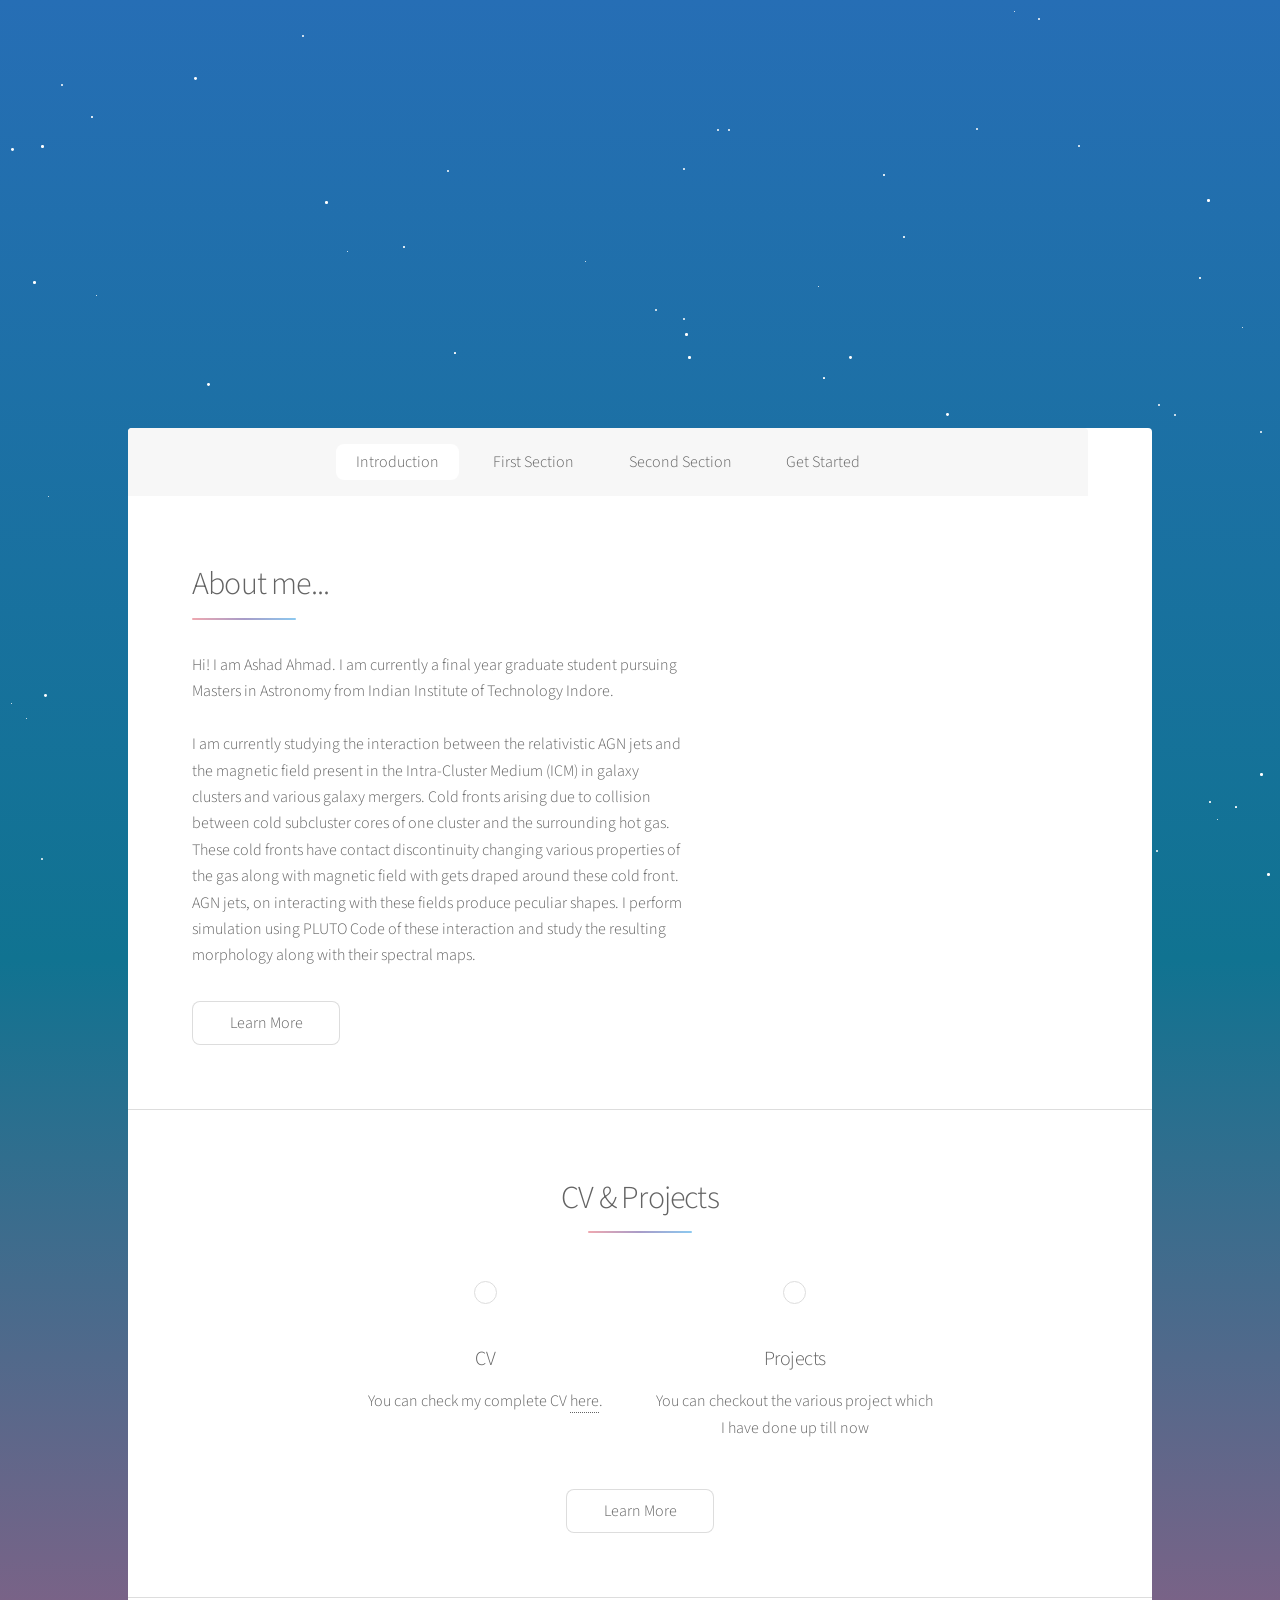
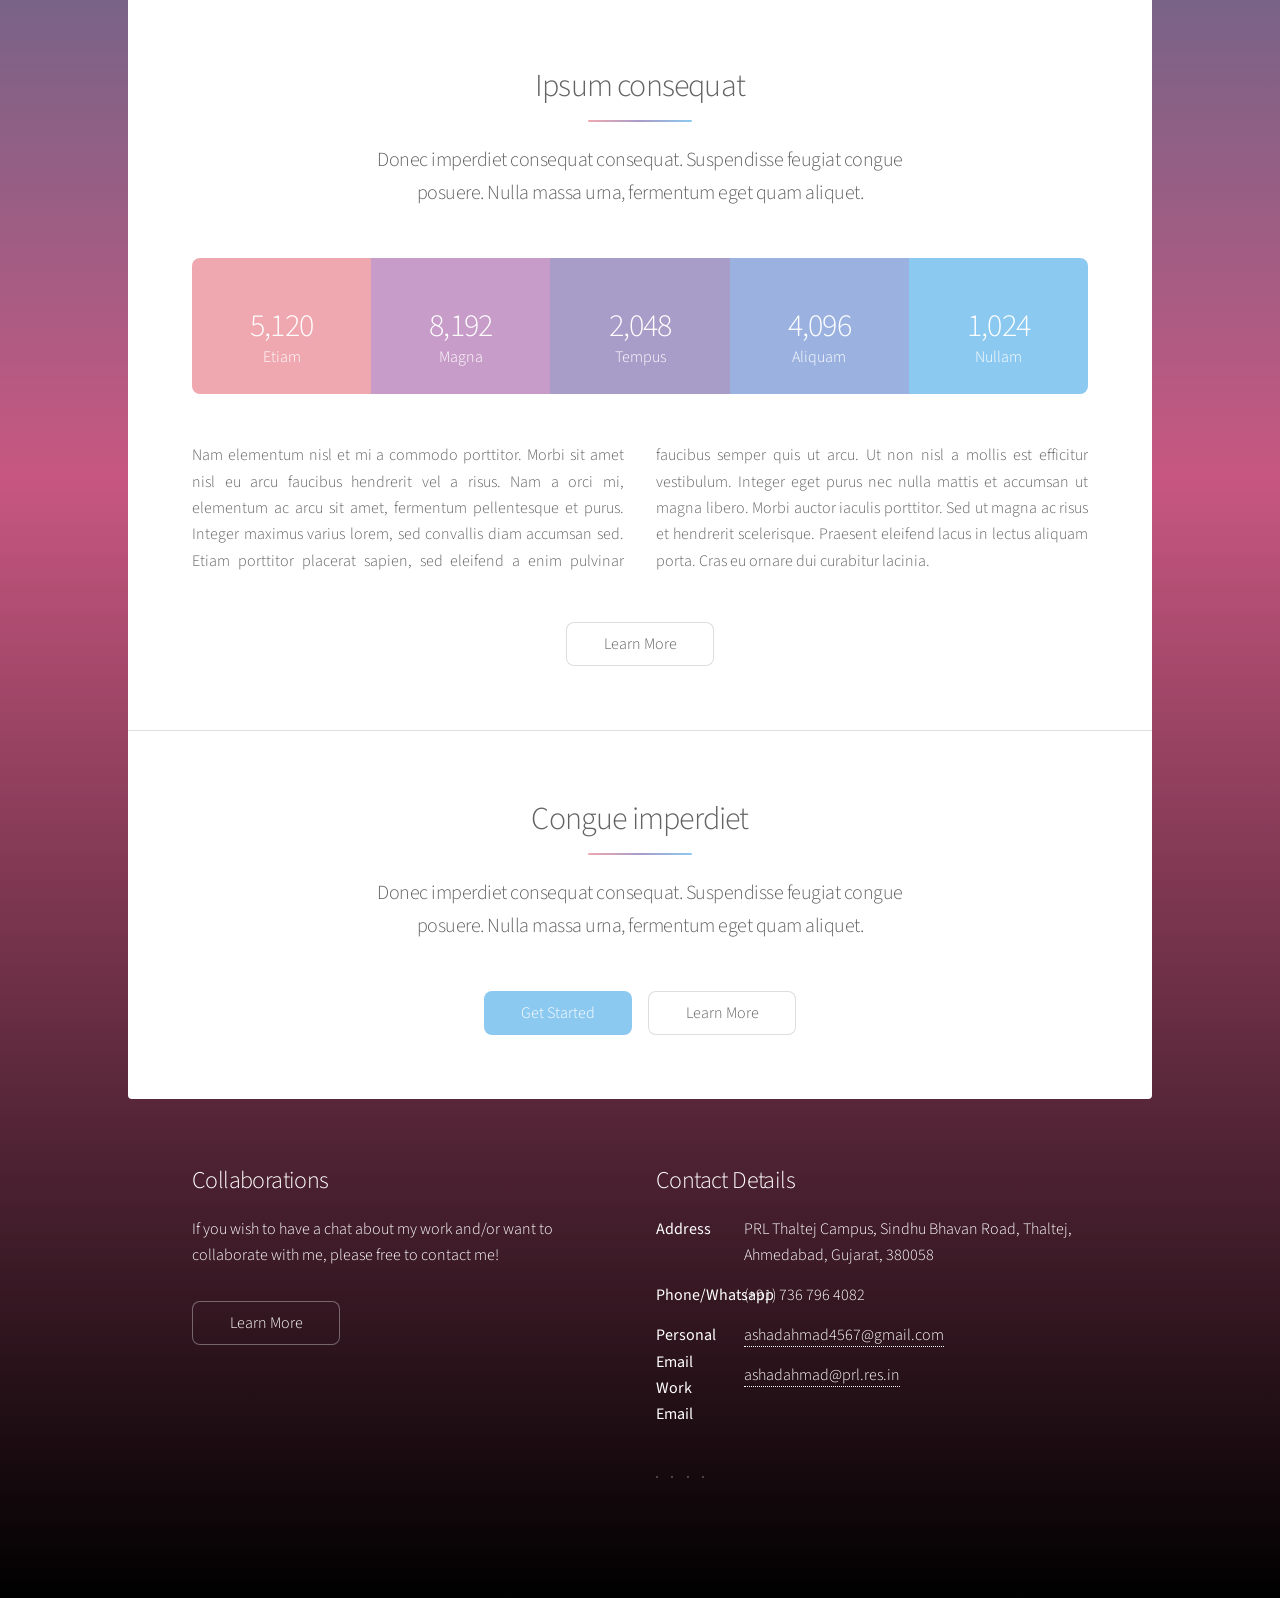
==== commit d2677e21: "Updated website design and background" ====
--- a/index.html
+++ b/index.html
@@ -8,6 +8,55 @@
 		<link rel="stylesheet" href="assets/css/main.css" />
 		<noscript><link rel="stylesheet" href="assets/css/noscript.css" /></noscript>
 	</head>
+	<div class="stars" id="stars-container"></div>
+	<script>
+		const container = document.getElementById("stars-container");
+		const numStars = 100;
+		const styleSheet = document.createElement("style");
+	  
+		for (let i = 0; i < numStars; i++) {
+		  const star = document.createElement("div");
+		  star.className = "star";
+	  
+		  // Random position
+		  star.style.top = Math.random() * 100 + "%";
+		  star.style.left = Math.random() * 100 + "%";
+	  
+		  // Random size
+		  const size = Math.random() * 2 + 1;
+		  star.style.width = `${size}px`;
+		  star.style.height = `${size}px`;
+	  
+		  // Animation: Movement
+		  const moveDuration = 10 + Math.random() * 20;
+		  star.style.animationDuration = `${moveDuration}s`;
+	  
+		  // Animation: Twinkle (via custom keyframe)
+		  const twinkleName = `twinkle-${i}`;
+		  const minOpacity = Math.random() * 0.3 + 0.1;
+		  const maxOpacity = Math.random() * 0.4 + 0.6;
+		  const twinkleDuration = (Math.random() * 3 + 1).toFixed(2);
+		  const twinkleDelay = (Math.random() * 5).toFixed(2);
+	  
+		  // Add the keyframes to stylesheet
+		  styleSheet.innerHTML += `
+			@keyframes ${twinkleName} {
+			  0%, 100% { opacity: ${minOpacity}; }
+			  50% { opacity: ${maxOpacity}; }
+			}
+		  `;
+	  
+		  // Apply the animation
+		  star.style.animation = `move-stars ${moveDuration}s linear infinite, ${twinkleName} ${twinkleDuration}s ease-in-out ${twinkleDelay}s infinite`;
+	  
+		  container.appendChild(star);
+		}
+	  
+		document.head.appendChild(styleSheet);
+	  </script>
+	  
+	
+
 	<body class="is-preload">
 
 		<!-- Wrapper -->
--- a/assets/css/main.css
+++ b/assets/css/main.css
@@ -97,14 +97,14 @@
 	*, *:before, *:after {
 		box-sizing: inherit;
 	}
-
+/* 
 	body {
 		background-color: #935d8c;
 		background-image: url("images/overlay.png"), -moz-linear-gradient(45deg, #e37682 15%, #5f4d93 85%);
 		background-image: url("images/overlay.png"), -webkit-linear-gradient(45deg, #e37682 15%, #5f4d93 85%);
 		background-image: url("images/overlay.png"), -ms-linear-gradient(45deg, #e37682 15%, #5f4d93 85%);
 		background-image: url("images/overlay.png"), linear-gradient(45deg, #e37682 15%, #5f4d93 85%);
-	}
+	} */
 
 	/* body {
 		background-image: url('/images/starry_bg.jpg');
@@ -129,10 +129,32 @@
 
 /* Type */
 
-	body {
+	/* body {
 		background-color: #935d8c;
 		color: rgba(255, 255, 255, 0.65);
-	}
+	} */
+
+	body {
+		margin: 0;
+		padding: 0;
+		color: white;
+		background: linear-gradient(
+			to bottom,
+			#266EB5 0%,     /* Deep blue at the top */
+			#107391 30%,    /* Smooth transition */
+			#C75780 65%,    /* Nearly black */
+			#000000 100%    /* Fully black at the bottom */
+			);
+	  }
+	  /*#C75780*/
+
+	/* body {
+		background: linear-gradient(to bottom, #28A1D1, #C75780, #000000);
+		background-image: radial-gradient(white 1px, transparent 1px),
+						  radial-gradient(white 1px, transparent 1px);
+		background-size: 100px 100px;
+		background-position: 0 0, 50px 50px;
+	  } */
 
 	body, input, select, textarea {
 		font-family: "Source Sans Pro", Helvetica, sans-serif;
@@ -3776,6 +3798,9 @@
 		width: 64em;
 		max-width: calc(100% - 4em);
 		margin: 0 auto;
+		position: relative;
+  		z-index: 1;
+
 	}
 
 		@media screen and (max-width: 480px) {
@@ -3844,4 +3869,61 @@
 			from { opacity: 0; transform: translateY(10px); }
 			to { opacity: 1; transform: translateY(0); }
 		}
+
+		/* body::before {
+			content: "";
+			position: fixed;
+			top: 0;
+			left: 0;
+			width: 200%;
+			height: 200%;
+			background: transparent url('data:image/svg+xml;utf8,<svg xmlns="http://www.w3.org/2000/svg" width="100" height="100"><circle cx="2" cy="2" r="1.5" fill="white" /><circle cx="40" cy="10" r="0.7" fill="white" /><circle cx="90" cy="50" r="1.2" fill="white" /><circle cx="30" cy="90" r="0.9" fill="white" /><circle cx="70" cy="70" r="1.3" fill="white" /></svg>') repeat;
+			opacity: 0.3;
+			animation: starsMove 60s linear infinite;
+			pointer-events: none;
+			z-index: 0;
+		  }
+		  
+		  @keyframes starsMove {
+			0% {
+			  transform: translate(0, 0);
+			}
+			100% {
+			  transform: translate(-25%, -25%);
+			}
+		  } */
+
+		  #stars-container {
+			position: fixed;
+			top: 0;
+			left: 0;
+			width: 100%;
+			height: 100%;
+			overflow: hidden;
+			pointer-events: none;
+			z-index: -1;
+		  }
+		  
+		  .star {
+			position: absolute;
+			width: 2px;
+			height: 2px;
+			background: white;
+			border-radius: 50%;
+			will-change: transform, opacity;
+			animation-name: move-stars;
+			animation-timing-function: linear;
+			animation-iteration-count: infinite;
+		  }
+		  @keyframes move-stars {
+			0%   { transform: translateY(25vh); }
+			100% { transform: translateY(-15vh); }
+		  }		  
 		
+		/* Twinkling animation */
+		@keyframes twinkle {
+			0%, 100% { opacity: 0.2; }
+			50% { opacity: 1; }
+		}
+		  
+		
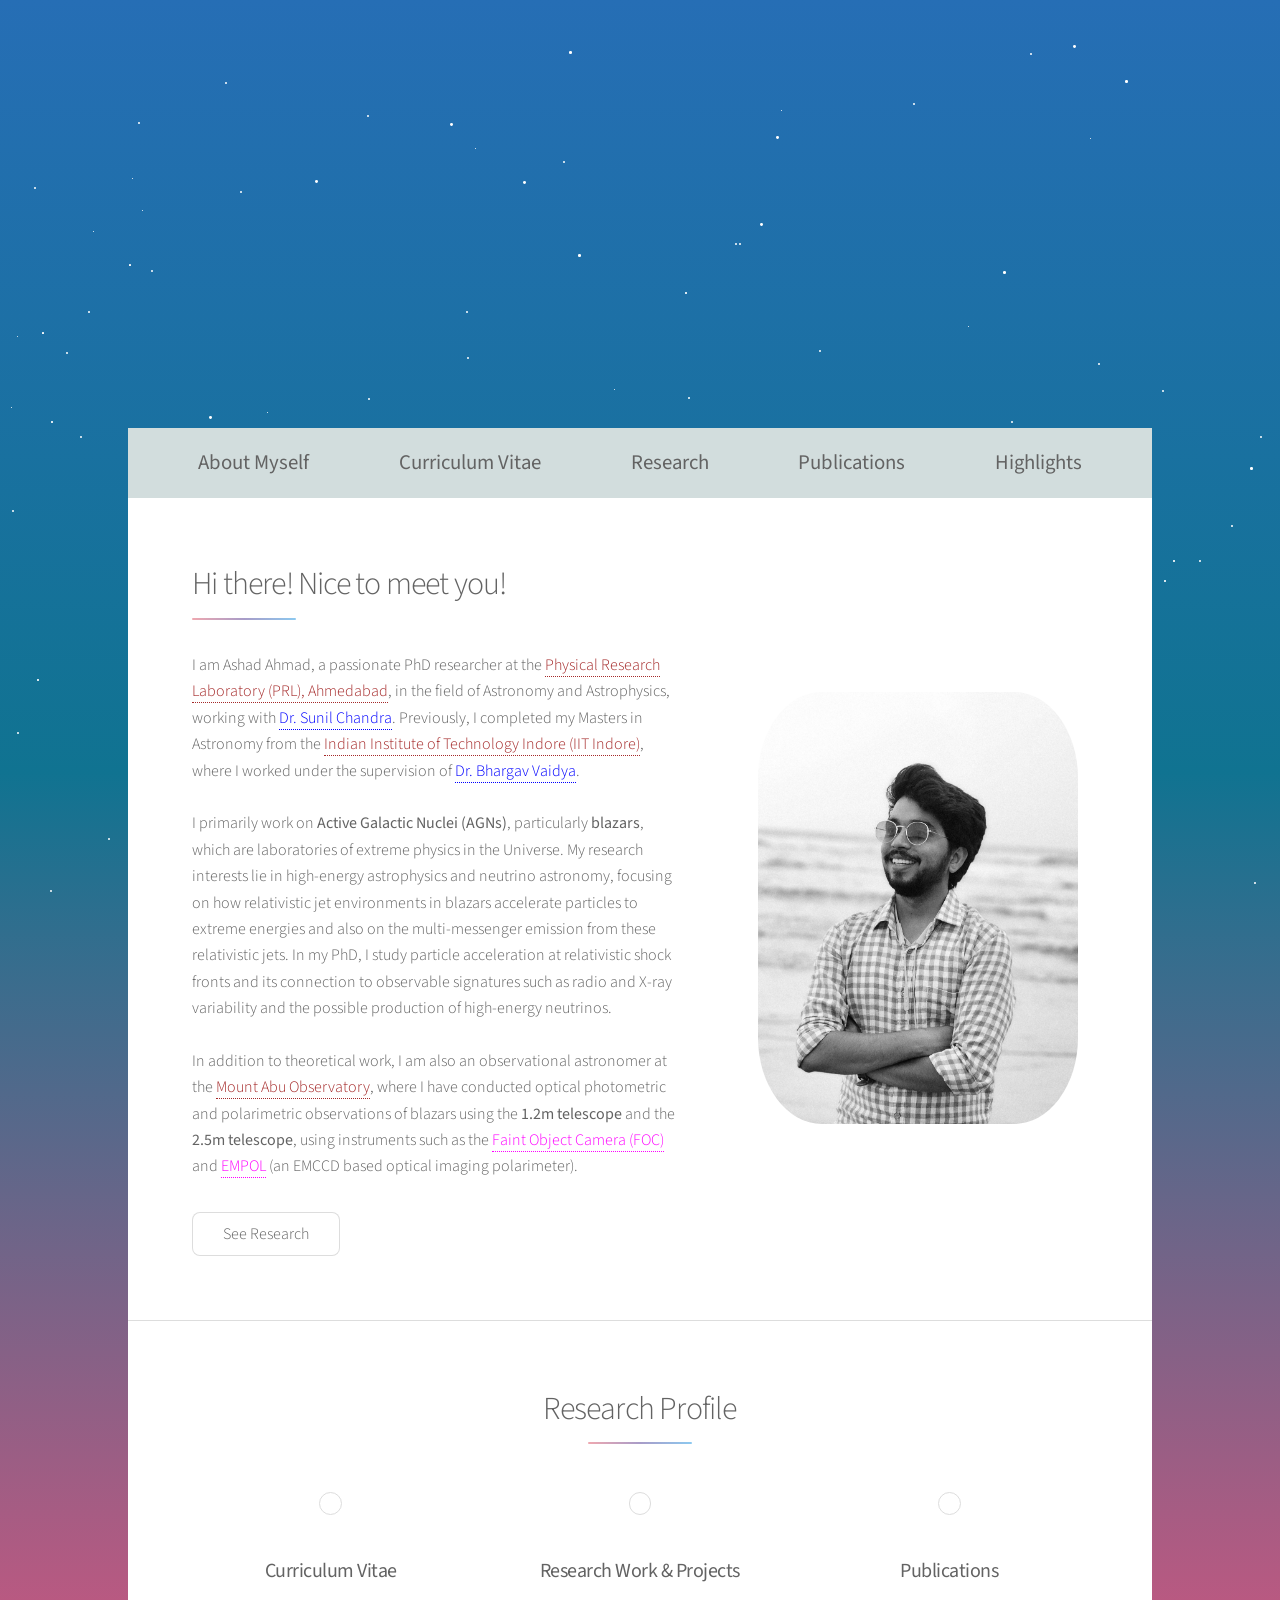
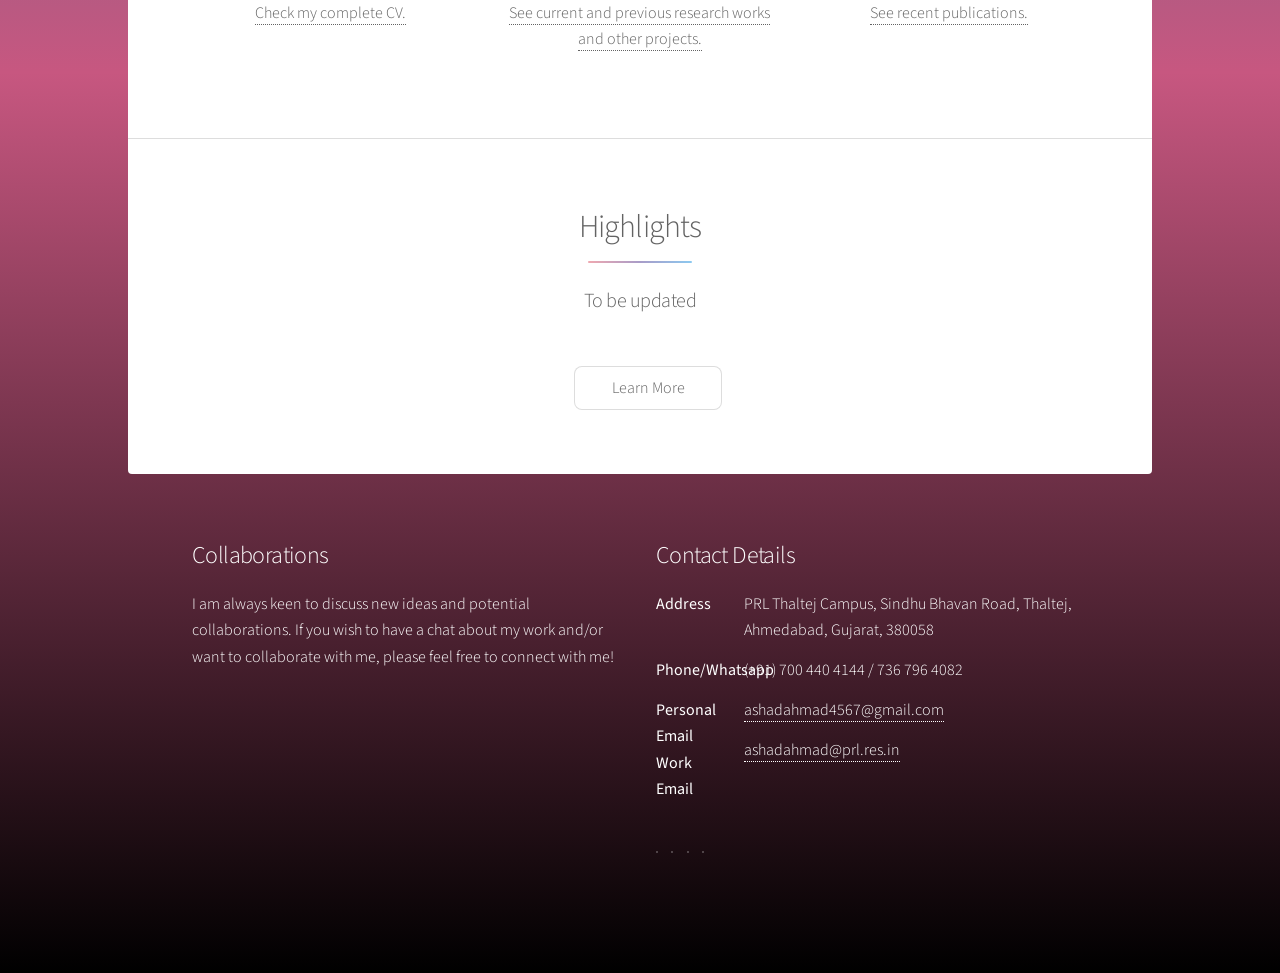
==== commit a9ffe79f: "Updated profile, added research page with content and figures, added a publications page and highlig" ====
--- a/index.html
+++ b/index.html
@@ -71,18 +71,22 @@
 							</video>
 						</div>
 						<h1>Ashad Ahmad</h1>
-						<p id="delayed-intro" class="hidden">Junior Research Fellow | Physical Research Laboratory (PRL), Ahmedabad | Aspiring Astrophysicist</p>
+						<p id="delayed-intro" class="hidden">Junior Research Fellow (JRF) | Mount Abu Observatory | Physical Research Laboratory (PRL), Ahmedabad </p>
 
 					</header>
 
 				<!-- Nav -->
 					<nav id="nav">
-						<ul>
-							<li><a href="#intro" class="active">Introduction</a></li>
-							<li><a href="#first">First Section</a></li>
-							<li><a href="#second">Second Section</a></li>
-							<li><a href="#cta">Get Started</a></li>
-						</ul>
+						<div class="nav-inner">
+							<ul>
+								<li><a href="#intro" class="active">About Myself</a></li>
+								<li><a href="#first">Curriculum Vitae</a></li>
+								<!-- <li><a href="#cta">Get Started</a></li> -->
+								<li><a href="research.html">Research</a></li>
+								<li><a href="publication.html">Publications</a></li>
+								<li><a href="#second">Highlights</a></li>
+							</ul>
+						</div>
 					</nav>
 
 				<!-- Main -->
@@ -93,88 +97,133 @@
 								<div class="spotlight">
 									<div class="content">
 										<header class="major">
-											<h2>About me...</h2>
+											<h2>Hi there! Nice to meet you!</h2>
 										</header>
-										<p>Hi! I am Ashad Ahmad. I am currently a final year graduate student pursuing Masters
-											in Astronomy from Indian Institute of Technology Indore. <br>
-											<br>
-											I am currently studying the interaction between the relativistic AGN jets and the magnetic field present in the Intra-Cluster Medium (ICM) in galaxy clusters and various galaxy mergers. Cold fronts arising due to collision between cold subcluster cores of one cluster and the surrounding hot gas. These cold fronts have contact discontinuity changing various properties of the gas along with magnetic field with gets draped around these cold front. AGN jets, on interacting with these fields produce peculiar shapes. I perform simulation using PLUTO Code of these interaction and study the resulting morphology along with their spectral maps.  
+										<p>
+											I am Ashad Ahmad, a passionate PhD researcher at the 
+											<a href="https://www.prl.res.in/prl-eng/division/aato/homepage" style="color: brown;" target="_blank">Physical Research Laboratory (PRL), Ahmedabad</a>, 
+											in the field of Astronomy and Astrophysics, working with 
+											<a href="https://www.prl.res.in/prl-eng/division/aato/personnel" style="color: blue;" target="_blank">Dr. Sunil Chandra</a>. 
+											Previously, I completed my Masters in Astronomy 
+											from the <a href="https://sites.google.com/view/daase/home?authuser=0" style="color: brown;" target="_blank">Indian Institute of Technology Indore (IIT Indore)</a>,
+											where I worked under the supervision of <a href="https://people.iiti.ac.in/~bvaidya/" style="color: blue;" target="_blank">Dr. Bhargav Vaidya</a>.
+											
+											<br><br>
+							
+											I primarily work on <b>Active Galactic Nuclei (AGNs)</b>, particularly <b>blazars</b>,
+											which are laboratories of extreme physics in the Universe. 
+											My research interests lie in high-energy astrophysics and neutrino astronomy, 
+											focusing on how relativistic jet environments in blazars accelerate particles to extreme energies and 
+											also on the multi-messenger emission from these relativistic jets. In my PhD, I study particle acceleration at 
+											relativistic shock fronts and its connection to observable signatures such as 
+											radio and X-ray variability and the possible production of high-energy neutrinos.
+
+											<br><br>
+
+											In addition to theoretical work, I am also an observational astronomer 
+											at the <a href="https://www.prl.res.in/~miro/" style="color: brown;" target="_blank">Mount Abu Observatory</a>, 
+											where I have conducted optical photometric and 
+											polarimetric observations of blazars using the <b>1.2m telescope</b> and the <b>2.5m telescope</b>,
+											using instruments such as the <a href="https://arxiv.org/abs/2401.07715" style="color: magenta;" target="_blank">Faint Object Camera (FOC)</a> 
+											and <a href="https://arxiv.org/abs/2012.08768" style="color: magenta;" target="_blank">EMPOL</a> (an EMCCD based optical imaging polarimeter).
+											
+											
+											
+											<!-- I am proficient in scientific programming (Python, C++) and passionate about 
+											applying computational methods to solve fundamental problems in high-energy astrophysics. -->
+											<!-- Hi! I am Ashad Ahmad. I am currently a final year graduate student pursuing Masters
+											in Astronomy from Indian Institute of Technology Indore. 
+											<br> <br>
+											I am currently studying the interaction between the relativistic AGN jets and the 
+											magnetic field present in the Intra-Cluster Medium (ICM) in galaxy clusters and various 
+											galaxy mergers. Cold fronts arising due to collision between cold subcluster cores of 
+											one cluster and the surrounding hot gas. These cold fronts have contact discontinuity 
+											changing various properties of the gas along with magnetic field with gets draped 
+											around these cold front. AGN jets, on interacting with these fields produce 
+											peculiar shapes. I perform simulation using PLUTO Code of these interaction and study 
+											the resulting morphology along with their spectral maps.   -->
 										</p>
 										<ul class="actions">
-											<li><a href="generic.html" class="button">Learn More</a></li>
+											<li><a href="research.html" class="button">See Research</a></li>
 										</ul>
 									</div>
-									<span class="image"><img src="images/asad_crpp.jpg" alt="" /></span>
+									<span class="image"><img src="images/AsadNewcrop.jpg" alt="" /></span>
 								</div>
 							</section>
 
 						<!-- First Section -->
 							<section id="first" class="main special">
 								<header class="major">
-									<h2>CV & Projects</h2>
+									<h2>Research Profile</h2>
 								</header>
 								<ul class="features">
 									<li>
-										<span class="icon major style3 fa-copy"></span>
-										<h3>CV</h3>
-										<p>You can check my complete CV <a href="my_cv.pdf" download="CV">here</a>.</p>
+										<span class="icon major style3 fa-copy">
+											<a href="documents/cv_new.pdf" </a>
+										</span>
+										<h3><b>Curriculum Vitae</b></h3>
+										<p>Check my complete CV. <a href="documents/cv_new.pdf" download="CV"></a></p>
 									</li>
 									<li>
-										<span class="icon solid major style1 fa-code"></span>
-										<h3>Projects</h3>
-										<p>You can checkout the various project which I have done up till now</p>
-									</li>
-									<!-- <li>
-										<span class="icon major style5 fa-gem"></span>
-										<h3>Dolor nullam</h3>
-										<p>Sed lorem amet ipsum dolor et amet nullam consequat a feugiat consequat tempus veroeros sed consequat.</p>
-									</li> -->
+										<span class="icon solid major style1 fa-code">
+											<a href="research.html" </a>
+										</span>
+										<h3><b>Research Work & Projects</b></h3>
+										<p>See current and previous research works and other projects. <a href="research.html"></a>
+										</p>
+									</li>
+									<li>
+										<span class="icon major style5 solid fa-scroll">
+											<a href="publication.html" </a>
+										</span>
+										<h3><b>Publications</b></h3>
+										<p>See recent publications. <a href="publication.html"</a></p>
+									</li>
 								</ul>
+								<!-- <footer class="major">
+									<ul class="actions special">
+										<li><a href="research.html" class="button">Learn More</a></li>
+									</ul>
+								</footer> -->
+							</section>
+
+						<!-- Second Section -->
+							<section id="second" class="main special">
+								<header class="major">
+									<h2>Highlights</h2>
+									<p>To be updated</p>
+								</header>
+								<!-- <ul class="statistics">
+									<li class="style1">
+										<span class="icon solid fa-code-branch"></span>
+										<strong>5,120</strong> Etiam
+									</li>
+									<li class="style2">
+										<span class="icon fa-folder-open"></span>
+										<strong>8,192</strong> Magna
+									</li>
+									<li class="style3">
+										<span class="icon solid fa-signal"></span>
+										<strong>2,048</strong> Tempus
+									</li>
+									<li class="style4">
+										<span class="icon solid fa-laptop"></span>
+										<strong>4,096</strong> Aliquam
+									</li>
+									<li class="style5">
+										<span class="icon fa-gem"></span>
+										<strong>1,024</strong> Nullam
+									</li>
+								</ul> -->
+								<!-- <p class="content">To be updated</p> -->
 								<footer class="major">
 									<ul class="actions special">
-										<li><a href="generic.html" class="button">Learn More</a></li>
+										<li><a href="" class="button">Learn More</a></li>
 									</ul>
 								</footer>
 							</section>
 
-						<!-- Second Section -->
-							<section id="second" class="main special">
-								<header class="major">
-									<h2>Ipsum consequat</h2>
-									<p>Donec imperdiet consequat consequat. Suspendisse feugiat congue<br />
-									posuere. Nulla massa urna, fermentum eget quam aliquet.</p>
-								</header>
-								<ul class="statistics">
-									<li class="style1">
-										<span class="icon solid fa-code-branch"></span>
-										<strong>5,120</strong> Etiam
-									</li>
-									<li class="style2">
-										<span class="icon fa-folder-open"></span>
-										<strong>8,192</strong> Magna
-									</li>
-									<li class="style3">
-										<span class="icon solid fa-signal"></span>
-										<strong>2,048</strong> Tempus
-									</li>
-									<li class="style4">
-										<span class="icon solid fa-laptop"></span>
-										<strong>4,096</strong> Aliquam
-									</li>
-									<li class="style5">
-										<span class="icon fa-gem"></span>
-										<strong>1,024</strong> Nullam
-									</li>
-								</ul>
-								<p class="content">Nam elementum nisl et mi a commodo porttitor. Morbi sit amet nisl eu arcu faucibus hendrerit vel a risus. Nam a orci mi, elementum ac arcu sit amet, fermentum pellentesque et purus. Integer maximus varius lorem, sed convallis diam accumsan sed. Etiam porttitor placerat sapien, sed eleifend a enim pulvinar faucibus semper quis ut arcu. Ut non nisl a mollis est efficitur vestibulum. Integer eget purus nec nulla mattis et accumsan ut magna libero. Morbi auctor iaculis porttitor. Sed ut magna ac risus et hendrerit scelerisque. Praesent eleifend lacus in lectus aliquam porta. Cras eu ornare dui curabitur lacinia.</p>
-								<footer class="major">
-									<ul class="actions special">
-										<li><a href="generic.html" class="button">Learn More</a></li>
-									</ul>
-								</footer>
-							</section>
-
-						<!-- Get Started -->
+						<!-- Get Started
 							<section id="cta" class="main special">
 								<header class="major">
 									<h2>Congue imperdiet</h2>
@@ -183,11 +232,11 @@
 								</header>
 								<footer class="major">
 									<ul class="actions special">
-										<li><a href="generic.html" class="button primary">Get Started</a></li>
-										<li><a href="generic.html" class="button">Learn More</a></li>
+										<li><a href="research.html" class="button primary">Get Started</a></li>
+										<li><a href="research.html" class="button">Learn More</a></li>
 									</ul>
 								</footer>
-							</section>
+							</section> -->
 
 					</div>
 
@@ -195,12 +244,13 @@
 					<footer id="footer">
 						<section>
 							<h2>Collaborations</h2>
-							<p>If you wish to have a chat about my work and/or want to collaborate with me,
-								please free to contact me!
+							<p>I am always keen to discuss new ideas and potential collaborations.
+								If you wish to have a chat about my work and/or want to collaborate with me,
+								please feel free to connect with me!
 							</p>
-							<ul class="actions">
-								<li><a href="generic.html" class="button">Learn More</a></li>
-							</ul>
+							<!-- <ul class="actions">
+								<li><a href="research.html" class="button">Learn More</a></li>
+							</ul> -->
 						</section>
 						<section>
 							<h2>Contact Details</h2>
@@ -210,7 +260,7 @@
 									Thaltej, Ahmedabad, Gujarat, 380058
 								</dd>
 								<dt>Phone/Whatsapp</dt>
-								<dd>(+91) 736 796 4082</dd>
+								<dd>(+91) 700 440 4144 / 736 796 4082</dd>
 								<dt>Personal Email</dt>
 								<dd><a href="#">ashadahmad4567@gmail.com</a></dd>
 								<dt>Work Email</dt>
--- a/assets/css/main.css
+++ b/assets/css/main.css
@@ -3247,25 +3247,31 @@
 		-webkit-transition: background-color 0.2s ease, border-top-left-radius 0.2s ease, border-top-right-radius 0.2s ease, padding 0.2s ease;
 		-ms-transition: background-color 0.2s ease, border-top-left-radius 0.2s ease, border-top-right-radius 0.2s ease, padding 0.2s ease;
 		transition: background-color 0.2s ease, border-top-left-radius 0.2s ease, border-top-right-radius 0.2s ease, padding 0.2s ease;
-		background-color: #ffffff;
+		background-color: rgb(210, 221, 221);
 		color: #636363;
 		position: absolute;
 		width: 64em;
-		max-width: calc(100% - 4em);
-		padding: 1em;
-		background-color: #f7f7f7;
-		border-top-left-radius: 0.25em;
-		border-top-right-radius: 0.25em;
+		/* max-width: calc(100% - 4em); */
+		padding: 0.7em;
+		/* background-color: #d3d3d3; */
+		border-bottom-left-radius: 0px;
+		border-bottom-right-radius: 0px;
 		cursor: default;
 		text-align: center;
+		backdrop-filter: blur(8px);     /* Optional: frosted glass effect */
 	}
 
 		#nav input, #nav select, #nav textarea {
 			color: #636363;
 		}
+		
+		#nav ul li a {
+			font-size: 1.3rem !important;
+			font-weight: 400 !important;
+		}
 
 		#nav a:hover {
-			color: #636363;
+			color: #363434;
 		}
 
 		#nav strong, #nav b {
@@ -3294,6 +3300,8 @@
 		}
 
 		#nav ul {
+			display: flex;
+			justify-content: space-evenly; /* This will space the items evenly */
 			margin: 0;
 			padding: 0;
 			list-style: none;
@@ -3329,7 +3337,7 @@
 					}
 
 					#nav ul li a.active {
-						background-color: #ffffff;
+						/* background-color: #80b4da; */
 						box-shadow: none;
 					}
 
@@ -3925,5 +3933,18 @@
 			0%, 100% { opacity: 0.2; }
 			50% { opacity: 1; }
 		}
-		  
+
+/*Custom Icon Publication*/
+	.custom-icon-publications {
+		width: 88px;
+		height: 88px;
+		object-fit: contain;
+		filter: grayscale(100%);
+	}
+
+	.icon.major img {
+		display: block;
+		margin: auto;
+	}
+
 		
